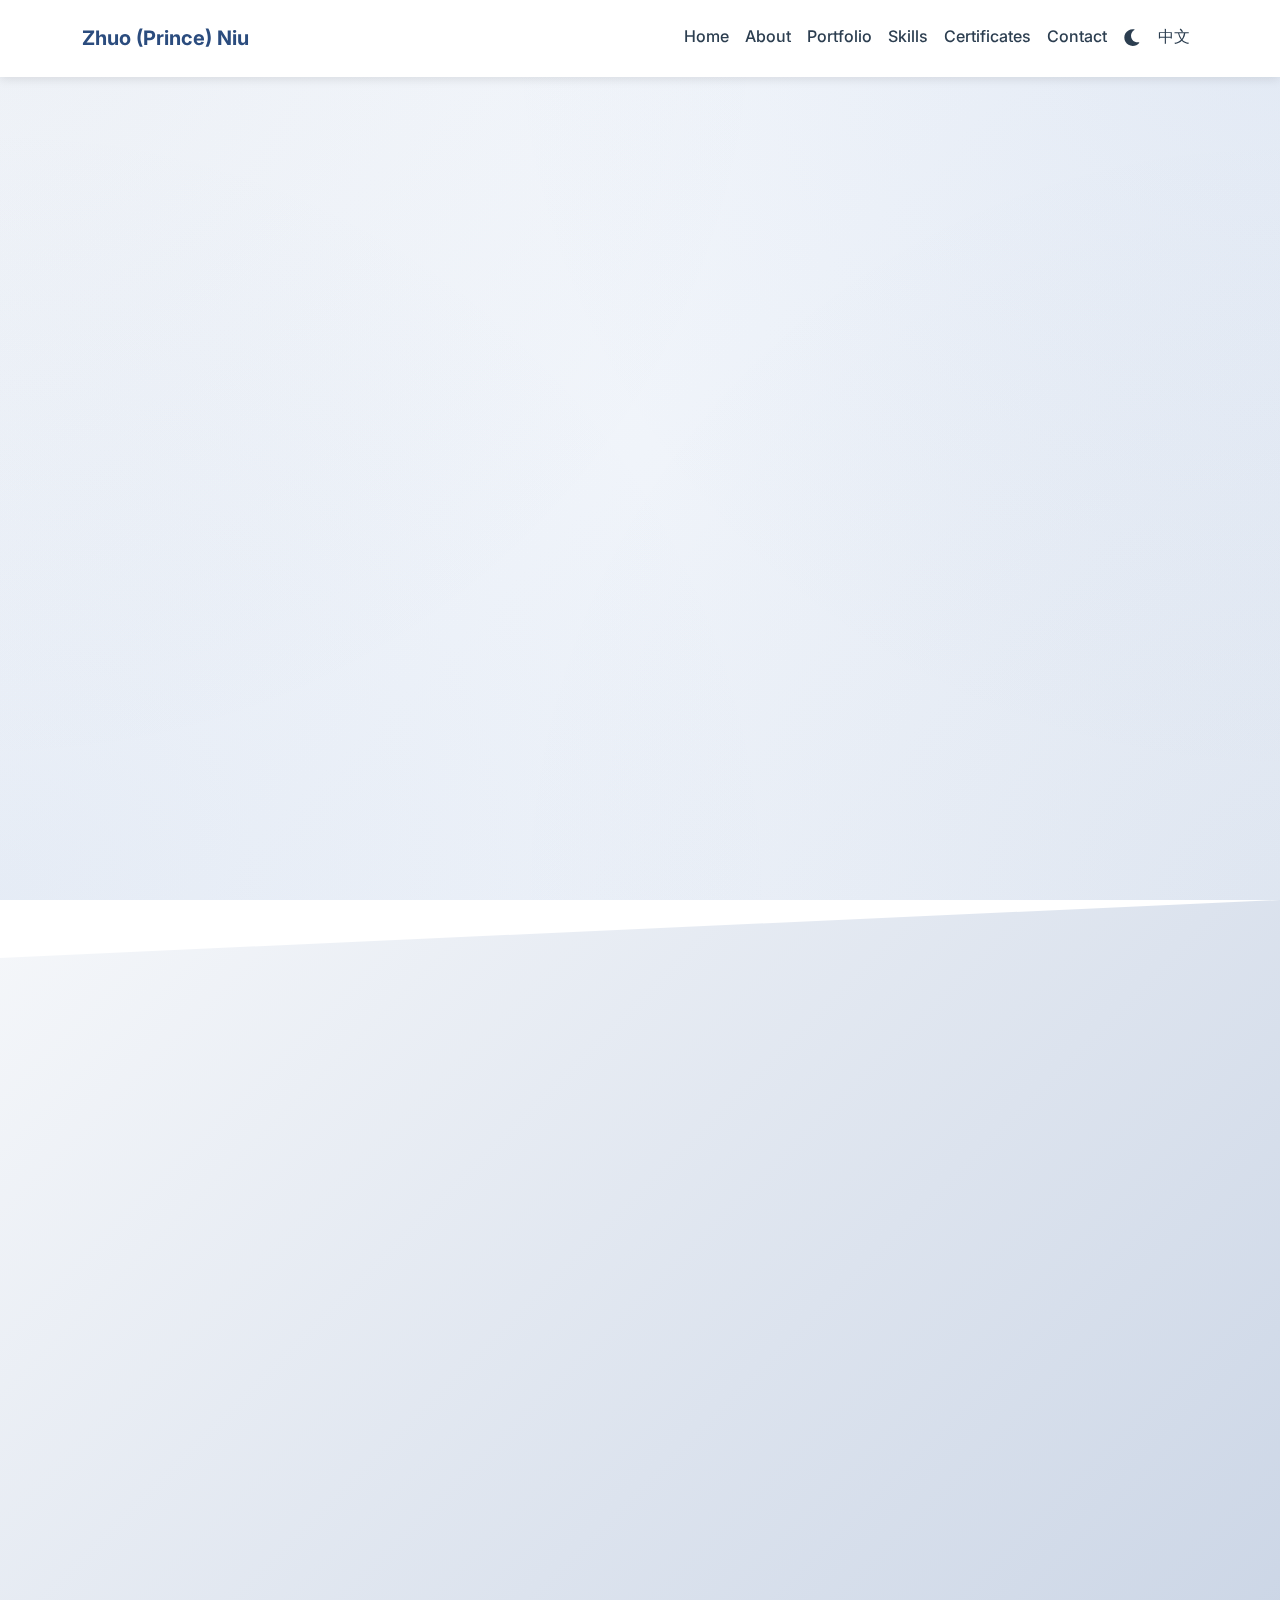
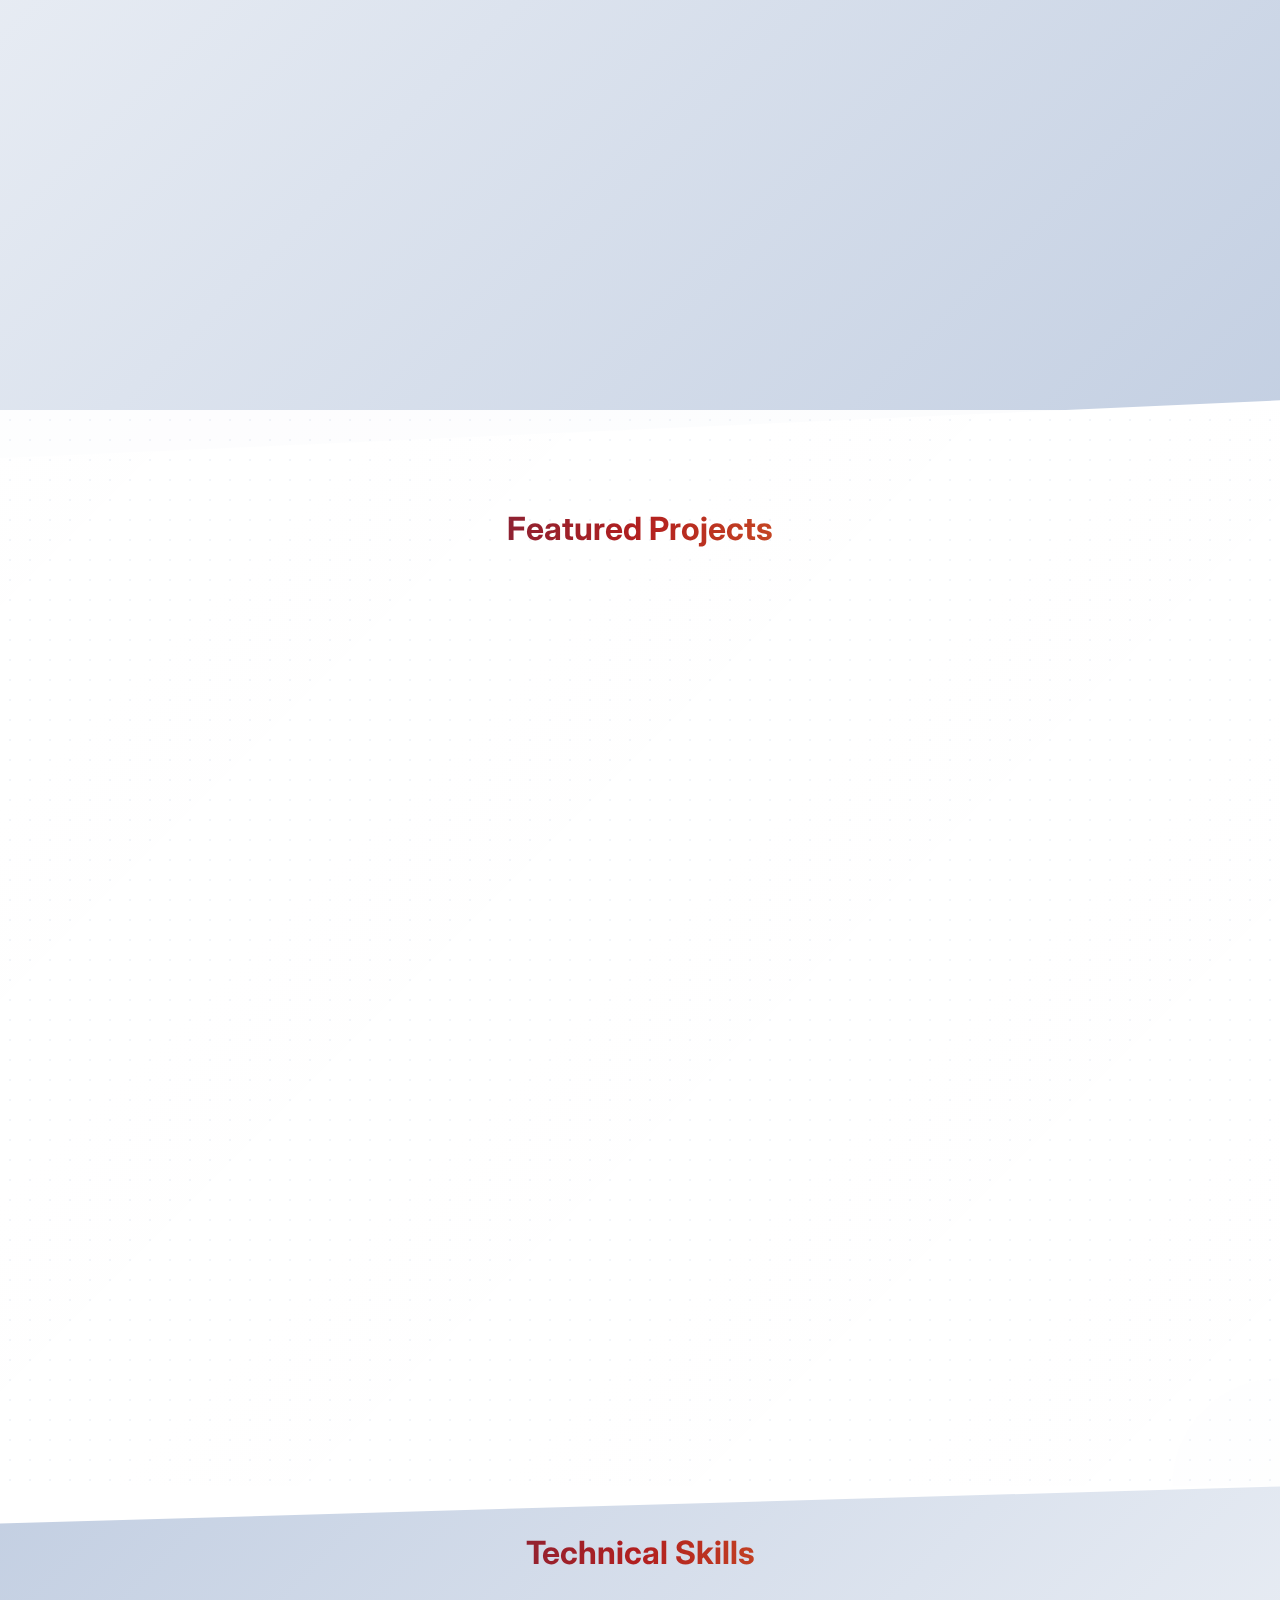
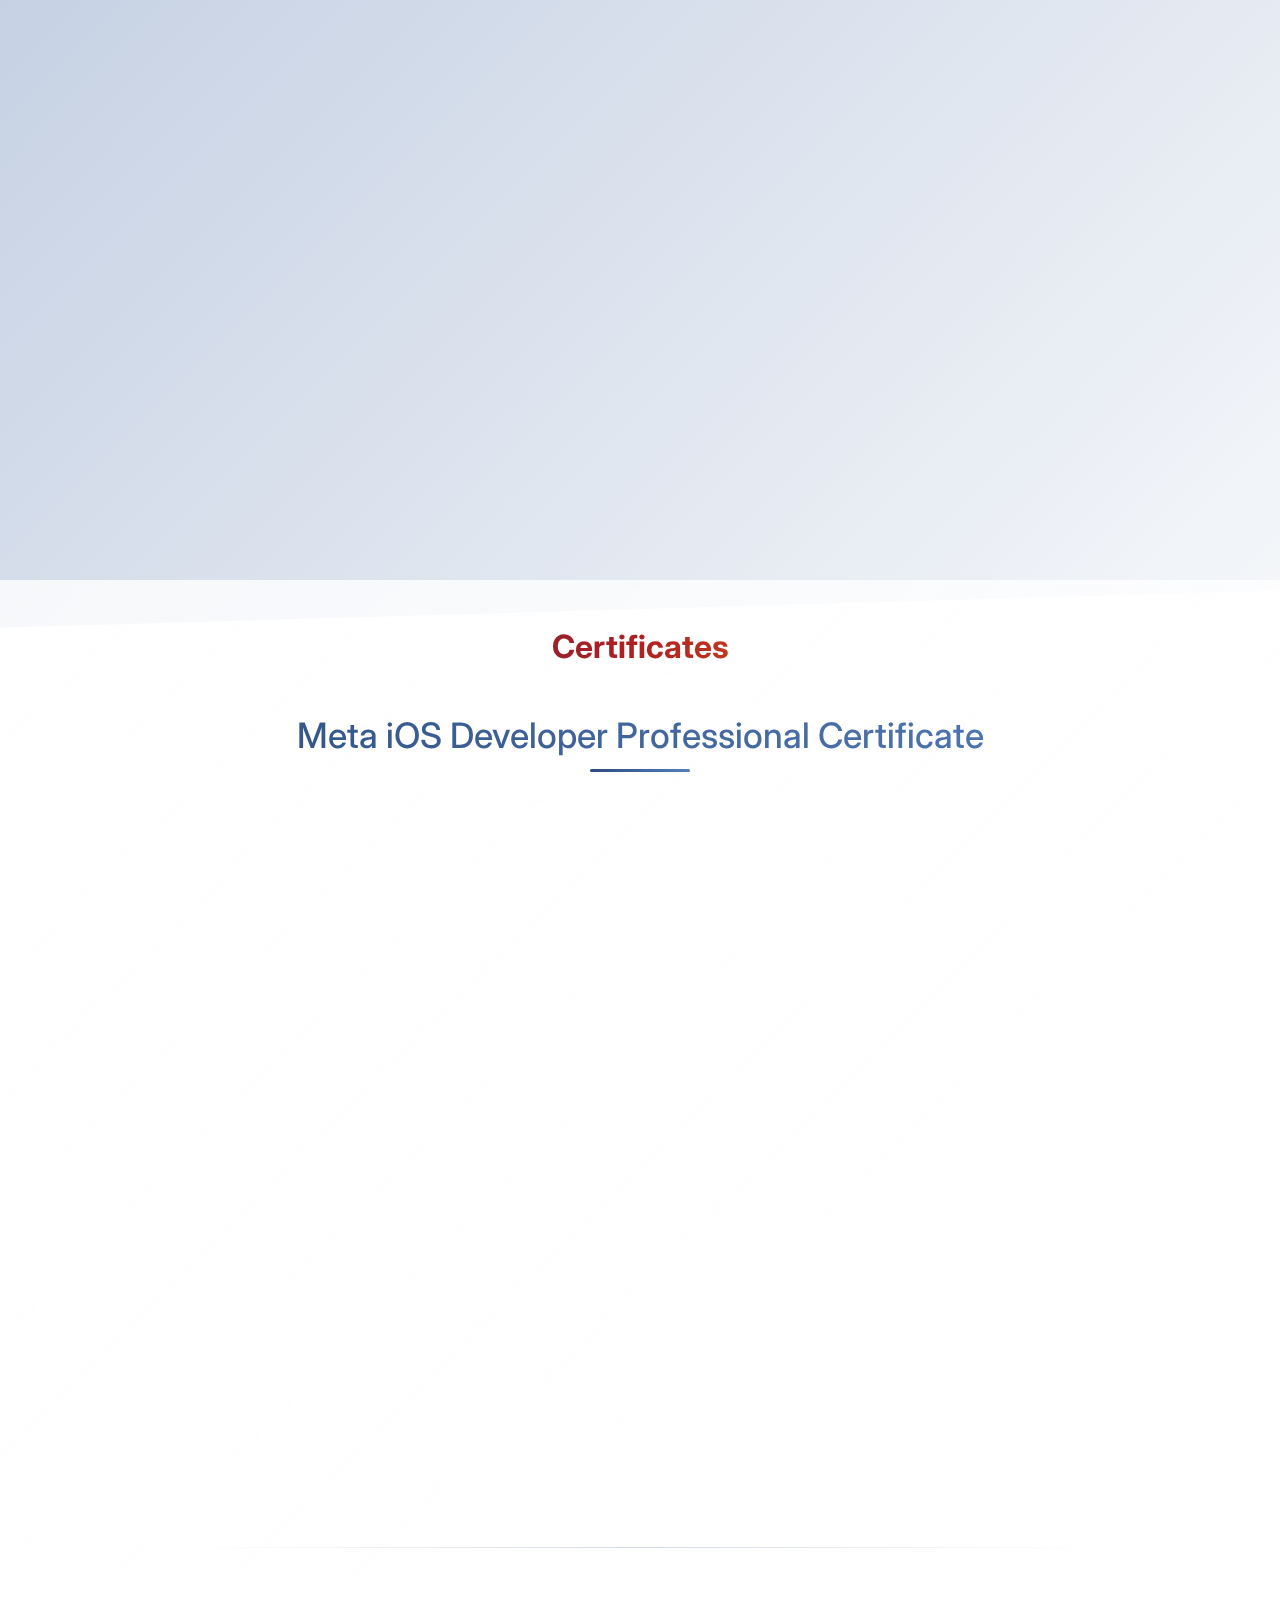
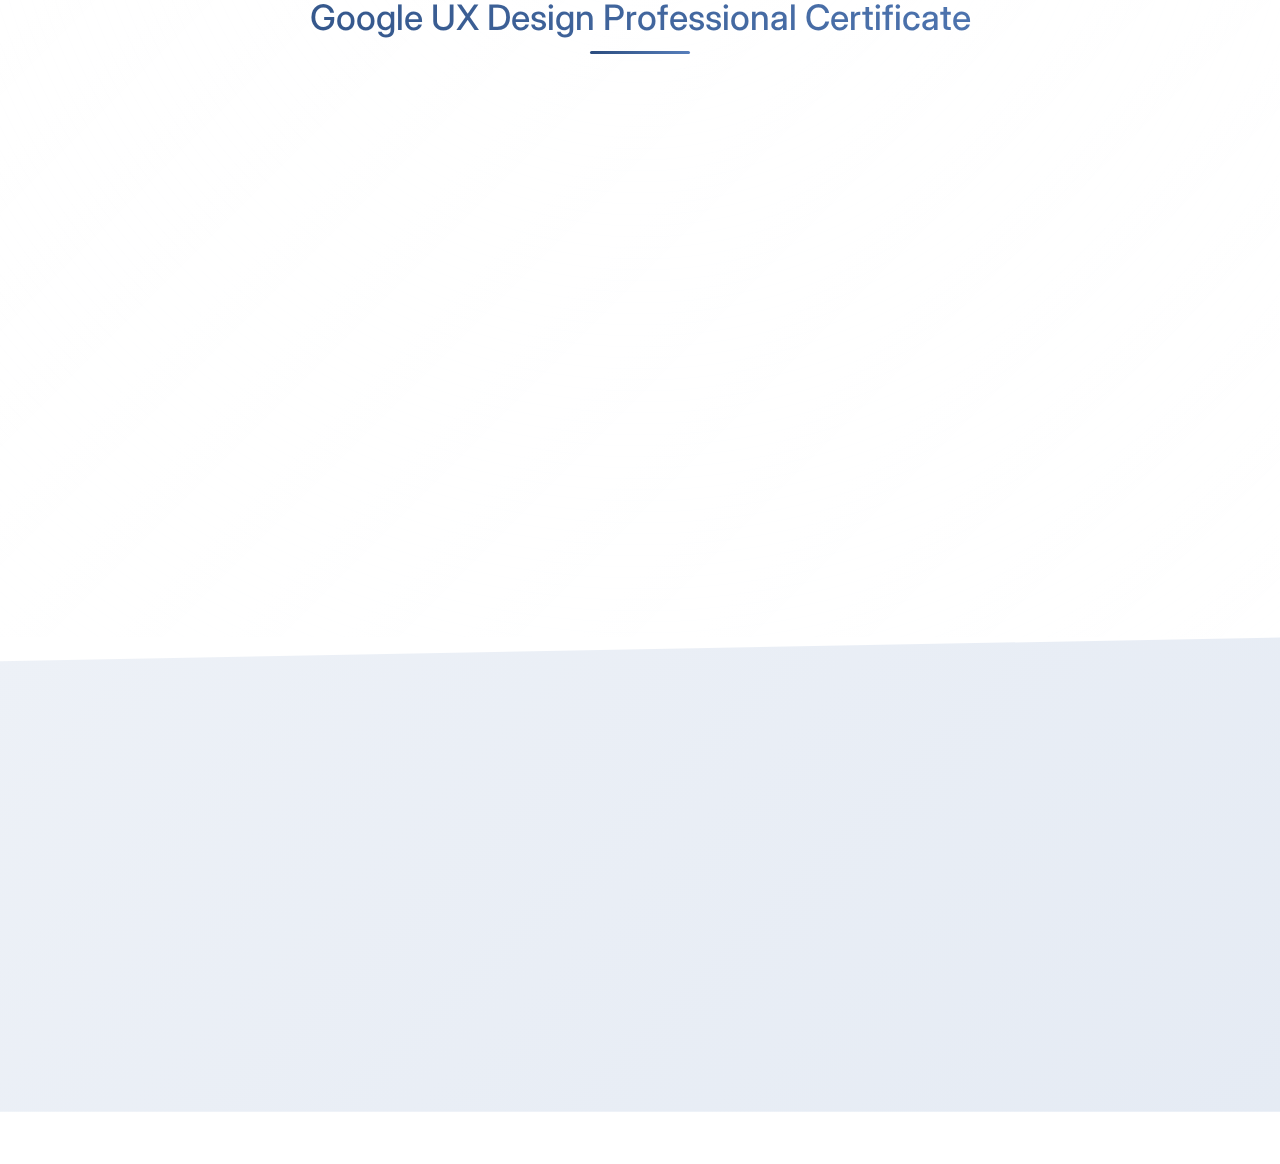
==== index.html @ f8d34b49 "Initial commit" ====
<!DOCTYPE html>
<html lang="en">
<head>
    <meta charset="UTF-8">
    <meta name="viewport" content="width=device-width, initial-scale=1.0">
    <title>Zhuo Niu - Computer Engineer & UX Designer</title>
    
    <!-- Bootstrap CSS -->
    <link href="https://cdn.jsdelivr.net/npm/bootstrap@5.3.0/dist/css/bootstrap.min.css" rel="stylesheet">
    
    <!-- AOS CSS -->
    <link href="https://unpkg.com/aos@2.3.1/dist/aos.css" rel="stylesheet">
    
    <!-- Custom CSS -->
    <link href="css/style.css" rel="stylesheet">
    <link href="css/animations.css" rel="stylesheet">
    
    <!-- Font Awesome -->
    <link rel="stylesheet" href="https://cdnjs.cloudflare.com/ajax/libs/font-awesome/6.0.0/css/all.min.css">
    
    <!-- Google Fonts -->
    <link href="https://fonts.googleapis.com/css2?family=Inter:wght@400;500;600;700&display=swap" rel="stylesheet">
</head>
<body>
    <!-- Navigation -->
    <nav class="navbar navbar-expand-lg navbar-light fixed-top">
        <div class="container">
            <a class="navbar-brand" href="#" data-i18n="name">Zhuo (Prince) Niu</a>
            <button class="navbar-toggler" type="button" data-bs-toggle="collapse" data-bs-target="#navbarNav">
                <span class="navbar-toggler-icon"></span>
            </button>
            <div class="collapse navbar-collapse" id="navbarNav">
                <ul class="navbar-nav ms-auto">
                    <li class="nav-item"><a class="nav-link" href="#home" data-i18n="nav-home"></a></li>
                    <li class="nav-item"><a class="nav-link" href="#about" data-i18n="nav-about"></a></li>
                    <li class="nav-item"><a class="nav-link" href="#portfolio" data-i18n="nav-portfolio"></a></li>
                    <li class="nav-item"><a class="nav-link" href="#skills" data-i18n="nav-skills"></a></li>
                    <li class="nav-item"><a class="nav-link" href="#certificates" data-i18n="nav-certificates"></a></li>
                    <li class="nav-item"><a class="nav-link" href="#contact" data-i18n="nav-contact"></a></li>
                    <li class="nav-item">
                        <button id="theme-toggle" class="btn btn-link nav-link" aria-label="Toggle dark mode">
                            <i class="fas fa-moon"></i>
                        </button>
                    </li>
                    <li class="nav-item">
                        <button id="lang-toggle" class="btn btn-link nav-link" aria-label="Toggle language">
                            <span class="lang-text">中文</span>
                        </button>
                    </li>
                </ul>
            </div>
        </div>
    </nav>

    <!-- Hero Section -->
    <section id="home" class="hero fade-in">
        <div class="container h-100">
            <div class="row h-100 align-items-center justify-content-center">
                <div class="col-lg-9 d-flex flex-column justify-content-center" data-aos="fade-right">
                    <div class="hero-content text-center">
                        <h1 data-i18n="name"></h1>
                        <h2 data-i18n="hero-title"></h2>
                        <p data-i18n="hero-description"></p>
                        <a href="#portfolio" class="btn btn-primary" data-i18n="hero-cta"></a>
                    </div>
                </div>
                <div class="col-lg-3" data-aos="fade-left">
                    <div class="hero-image">
                        <img src="images/image.JPG" alt="Zhuo Niu" class="img-fluid floating-animation">
                    </div>
                </div>
            </div>
        </div>
    </section>

    <!-- About Section -->
    <section id="about" class="about-section py-5">
        <div class="container">
            <div class="row">
                <div class="col-lg-6" data-aos="fade-right">
                    <h2 class="section-title" data-i18n="about-title"></h2>
                    <p class="lead" data-i18n="about-lead"></p>
                    <div class="about-content">
                        <p data-i18n="about-description-1"></p>
                        <p data-i18n="about-description-2"></p>
                        
                        <!-- 添加相关课程部分 -->
                        <div class="relevant-courses mt-4">
                            <h3 data-i18n="about-courses-title"></h3>
                            <div class="courses-grid">
                                <span class="course-tag" data-i18n="course-advanced-c">Advanced C Programming</span>
                                <span class="course-tag" data-i18n="course-data-structures">Data Structures</span>
                                <span class="course-tag" data-i18n="course-os">Operating Systems Engineering</span>
                                <span class="course-tag" data-i18n="course-data-science">Data Science</span>
                                <span class="course-tag" data-i18n="course-digital-system">Digital System Design</span>
                                <span class="course-tag" data-i18n="course-microprocessor">Microprocessor Systems</span>
                                <span class="course-tag" data-i18n="course-signals">Signals and Systems</span>
                                <span class="course-tag" data-i18n="course-graphics">Computer Graphics</span>
                                <span class="course-tag" data-i18n="course-security">Computer Security</span>
                                <span class="course-tag" data-i18n="course-data-mining">Data Mining</span>
                                <span class="course-tag" data-i18n="course-ai">AI</span>
                            </div>
                        </div>

                        <div class="personal-interests mt-4">
                            <h3 data-i18n="about-interests-title"></h3>
                            <ul>
                                <li data-i18n="about-interest-1"></li>
                                <li data-i18n="about-interest-2"></li>
                                <li data-i18n="about-interest-3"></li>
                            </ul>
                        </div>
                    </div>
                </div>
                <div class="col-lg-6" data-aos="fade-left">
                    <div class="about-image-carousel">
                        <div id="aboutCarousel" class="carousel slide" data-bs-ride="carousel">
                            <div class="carousel-indicators">
                                <button type="button" data-bs-target="#aboutCarousel" data-bs-slide-to="0" class="active" aria-current="true" aria-label="Slide 1"></button>
                                <button type="button" data-bs-target="#aboutCarousel" data-bs-slide-to="1" aria-label="Slide 2"></button>
                                <button type="button" data-bs-target="#aboutCarousel" data-bs-slide-to="2" aria-label="Slide 3"></button>
                            </div>
                            <div class="carousel-inner">
                                <div class="carousel-item active">
                                    <img src="images/about/about-1.jpg" class="d-block w-100" alt="About Image 1">
                                </div>
                                <div class="carousel-item">
                                    <img src="images/about/about-2.jpg" class="d-block w-100" alt="About Image 2">
                                </div>
                                <div class="carousel-item">
                                    <img src="images/about/about-3.jpg" class="d-block w-100" alt="About Image 3">
                                </div>
                            </div>
                            <button class="carousel-control-prev" type="button" data-bs-target="#aboutCarousel" data-bs-slide="prev">
                                <span class="carousel-control-prev-icon" aria-hidden="true"></span>
                                <span class="visually-hidden">Previous</span>
                            </button>
                            <button class="carousel-control-next" type="button" data-bs-target="#aboutCarousel" data-bs-slide="next">
                                <span class="carousel-control-next-icon" aria-hidden="true"></span>
                                <span class="visually-hidden">Next</span>
                            </button>
                        </div>
                    </div>
                </div>
            </div>
        </div>
    </section>

    <!-- Portfolio Section -->
    <section id="portfolio" class="portfolio-section">
        <div class="container">
            <h2 class="section-title text-center mb-5" data-i18n="portfolio-title"></h2>
            
            <div class="row g-4" id="portfolio-grid">
                <!-- Porsche UX Project -->
                <div class="col-lg-4 col-md-6 portfolio-item" data-aos="fade-up">
                    <div class="project-card">
                        <div class="project-image">
                            <img src="images/portfolio/porsche.jpg" alt="Porsche UX Design">
                        </div>
                        <div class="project-content">
                            <div class="project-category" data-i18n="project-category-ux"></div>
                            <h3 class="project-title" data-i18n="project-title-porsche"></h3>
                            <p class="project-description" data-i18n="project-desc-porsche"></p>
                            <div class="project-tech">
                                <span class="tech-tag">Figma</span>
                                <span class="tech-tag" data-i18n="tag-prototyping"></span>
                                <span class="tech-tag" data-i18n="tag-user-research"></span>
                            </div>
                            <div class="project-links">
                                <a href="projects/porsche.html" class="project-link primary" data-i18n="view-details"></a>
                                <a href="https://www.figma.com/proto/TChj1vQtMbdkn6XSOUwibF/%E4%BF%9D%E6%97%B6%E6%8D%B7%E8%AF%AD%E9%9F%B3%E4%BA%A4%E4%BA%92%E9%AB%98%E4%BF%9D%E7%9C%9F%E9%A1%B5%E9%9D%A2?page-id=0%3A1&node-id=32-919&node-type=canvas&viewport=356%2C563%2C0.46&t=SwgizqjvNyK4VwEa-1&scaling=min-zoom&content-scaling=fixed&starting-point-node-id=32%3A919" target="_blank" class="project-link secondary" data-i18n="live-demo"></a>
                            </div>
                        </div>
                    </div>
                </div>

                <!-- Posture Checker Project -->
                <div class="col-lg-4 col-md-6 portfolio-item" data-aos="fade-up" data-aos-delay="100">
                    <div class="project-card">
                        <div class="project-image">
                            <img src="images/portfolio/postureChecker.webp" alt="Posture Checker Project">
                        </div>
                        <div class="project-content">
                            <div class="project-category" data-i18n="project-category-mobile">Mobile APP Development</div>
                            <h3 class="project-title" data-i18n="project-title-posture"></h3>
                            <p class="project-description" data-i18n="project-desc-posture"></p>
                            <div class="project-tech">
                                <span class="tech-tag">Figma</span>
                                <span class="tech-tag">React Native</span>
                                <span class="tech-tag">iOS</span>
                                <span class="tech-tag" data-i18n="tag-android"></span>
                            </div>
                            <div class="project-links">
                                <a href="projects/posture-checker.html" class="project-link primary" data-i18n="view-details"></a>
                                <a href="https://github.com/princeniu/Posture-Checker" target="_blank" class="project-link secondary" data-i18n="github"></a>
                            </div>
                        </div>
                    </div>
                </div>

                <!-- Little Lemon Project -->
                <div class="col-lg-4 col-md-6 portfolio-item" data-aos="fade-up" data-aos-delay="200">
                    <div class="project-card">
                        <div class="project-image">
                            <img src="images/portfolio/little-lemon-logo.png" alt="Little Lemon Project">
                        </div>
                        <div class="project-content">
                            <div class="project-category" data-i18n="project-category-lemon">UI&UX Design</div>
                            <h3 class="project-title" data-i18n="project-title-lemon"></h3>
                            <p class="project-description" data-i18n="project-desc-lemon"></p>
                            <div class="project-tech">
                                <span class="tech-tag">Figma</span>
                                <span class="tech-tag" data-i18n="tag-prototyping"></span>
                                <span class="tech-tag" data-i18n="tag-user-research"></span>
                            </div>
                            <div class="project-links">
                                <a href="projects/little-lemon.html" class="project-link primary" data-i18n="view-details"></a>
                                <a href="https://www.figma.com/proto/4vpvHbwFyihF9EXhcYDxS1/Little-Lemon-Prototype?page-id=0%3A1&node-id=310-153&node-type=frame&viewport=-180%2C571%2C0.67&t=WH4mCG3lvDbYbGxZ-1&scaling=min-zoom&content-scaling=fixed" target="_blank" class="project-link secondary" data-i18n="live-demo"></a>
                            </div>
                        </div>
                    </div>
                </div>
            </div>
        </div>
    </section>

    <!-- Skills Section -->
    <section id="skills" class="skills-section py-5">
        <div class="container">
            <h2 class="section-title text-center mb-5" data-i18n="skills-title"></h2>
            <div class="row">
                <!-- Programming Languages -->
                <div class="col-md-6 mb-4">
                    <div class="skill-category" data-aos="fade-right">
                        <h3 data-i18n="programming-languages"></h3>
                        <div class="skill-item">
                            <div class="skill-name">C/C++</div>
                            <div class="skill-bar-container">
                                <div class="skill-bar" style="--skill-percentage: 90%"></div>
                            </div>
                        </div>
                        <div class="skill-item">
                            <div class="skill-name">Python</div>
                            <div class="skill-bar-container">
                                <div class="skill-bar" style="--skill-percentage: 85%"></div>
                            </div>
                        </div>
                        <div class="skill-item">
                            <div class="skill-name">JavaScript</div>
                            <div class="skill-bar-container">
                                <div class="skill-bar" style="--skill-percentage: 80%"></div>
                            </div>
                        </div>
                        <div class="skill-item">
                            <div class="skill-name">React Native</div>
                            <div class="skill-bar-container">
                                <div class="skill-bar" style="--skill-percentage: 85%"></div>
                            </div>
                        </div>
                        <div class="skill-item">
                            <div class="skill-name">Swift</div>
                            <div class="skill-bar-container">
                                <div class="skill-bar" style="--skill-percentage: 80%"></div>
                            </div>
                        </div>
                    </div>
                </div>

                <!-- Design & Other Tools -->
                <div class="col-md-6 mb-4">
                    <div class="skill-category" data-aos="fade-left">
                        <h3 data-i18n="design-tools"></h3>
                        <div class="skill-item">
                            <div class="skill-name">Figma</div>
                            <div class="skill-bar-container">
                                <div class="skill-bar" style="--skill-percentage: 90%"></div>
                            </div>
                        </div>
                        <div class="skill-item">
                            <div class="skill-name">Blender</div>
                            <div class="skill-bar-container">
                                <div class="skill-bar" style="--skill-percentage: 85%"></div>
                            </div>
                        </div>
                        <div class="skill-item">
                            <div class="skill-name">Git/GitHub</div>
                            <div class="skill-bar-container">
                                <div class="skill-bar" style="--skill-percentage: 88%"></div>
                            </div>
                        </div>
                        <div class="skill-item">
                            <div class="skill-name">Docker</div>
                            <div class="skill-bar-container">
                                <div class="skill-bar" style="--skill-percentage: 75%"></div>
                            </div>
                        </div>
                        <div class="skill-item">
                            <div class="skill-name">MS Office</div>
                            <div class="skill-bar-container">
                                <div class="skill-bar" style="--skill-percentage: 70%"></div>
                            </div>
                        </div>
                    </div>
                </div>
            </div>
        </div>
    </section>

    <!-- Certificates Section -->
    <section id="certificates" class="certificates-section py-5">
        <div class="container">
            <h2 class="section-title text-center mb-5" data-i18n="certificates-title"></h2>
            
            <!-- Meta iOS Developer Certificates -->
            <div class="certificate-group mb-5">
                <h3 class="group-title" data-i18n="meta-cert-title"></h3>
                <div class="row g-4">
                    <!-- Introduction to iOS Mobile Application Development -->
                    <div class="col-lg-4 col-md-6" data-aos="fade-up">
                        <div class="certificate-card">
                            <div class="certificate-content">
                                <h3 data-i18n="cert-meta-ios"></h3>
                                <p class="certificate-issuer"><span data-i18n="issued-by"></span> Meta</p>
                                <p class="certificate-date">2023</p>
                                <div class="certificate-skills">
                                    <span class="skill-tag">iOS</span>
                                    <span class="skill-tag">Swift</span>
                                    <span class="skill-tag">Xcode</span>
                                </div>
                                <a href="https://coursera.org/verify/AS6YVC96TD9U" target="_blank" class="certificate-link">
                                    <span data-i18n="view-certificate"></span> <i class="fas fa-external-link-alt"></i>
                                </a>
                            </div>
                        </div>
                    </div>

                    <!-- Version Control -->
                    <div class="col-lg-4 col-md-6" data-aos="fade-up">
                        <div class="certificate-card">
                            <div class="certificate-content">
                                <h3 data-i18n="cert-meta-vc"></h3>
                                <p class="certificate-issuer"><span data-i18n="issued-by"></span> Meta</p>
                                <p class="certificate-date">2023</p>
                                <div class="certificate-skills">
                                    <span class="skill-tag">Git</span>
                                    <span class="skill-tag">GitHub</span>
                                    <span class="skill-tag" data-i18n="tag-version-control"></span>
                                </div>
                                <a href="https://coursera.org/verify/W2ZXP5MDVQAY" target="_blank" class="certificate-link">
                                    <span data-i18n="view-certificate"></span> <i class="fas fa-external-link-alt"></i>
                                </a>
                            </div>
                        </div>
                    </div>

                    <!-- Programming Fundamentals in Swift -->
                    <div class="col-lg-4 col-md-6" data-aos="fade-up">
                        <div class="certificate-card">
                            <div class="certificate-content">
                                <h3 data-i18n="cert-meta-swift"></h3>
                                <p class="certificate-issuer"><span data-i18n="issued-by"></span> Meta</p>
                                <p class="certificate-date">2023</p>
                                <div class="certificate-skills">
                                    <span class="skill-tag">Swift</span>
                                    <span class="skill-tag" data-i18n="tag-ios-dev"></span>
                                </div>
                                <a href="https://coursera.org/verify/5K3UX5KHW5CQ" target="_blank" class="certificate-link">
                                    <span data-i18n="view-certificate"></span> <i class="fas fa-external-link-alt"></i>
                                </a>
                            </div>
                        </div>
                    </div>

                    <!-- Principles of UX/UI Design -->
                    <div class="col-lg-4 col-md-6" data-aos="fade-up">
                        <div class="certificate-card">
                            <div class="certificate-content">
                                <h3 data-i18n="cert-meta-ux"></h3>
                                <p class="certificate-issuer"><span data-i18n="issued-by"></span> Meta</p>
                                <p class="certificate-date">2023</p>
                                <div class="certificate-skills">
                                    <span class="skill-tag" data-i18n="tag-ui-design"></span>
                                    <span class="skill-tag" data-i18n="tag-ux-design"></span>
                                    <span class="skill-tag">Figma</span>
                                </div>
                                <a href="https://coursera.org/verify/LT6E6X5NUBJP" target="_blank" class="certificate-link">
                                    <span data-i18n="view-certificate"></span> <i class="fas fa-external-link-alt"></i>
                                </a>
                            </div>
                        </div>
                    </div>

                    <!-- React Native -->
                    <div class="col-lg-4 col-md-6" data-aos="fade-up">
                        <div class="certificate-card">
                            <div class="certificate-content">
                                <h3 data-i18n="cert-meta-react"></h3>
                                <p class="certificate-issuer"><span data-i18n="issued-by"></span> Meta</p>
                                <p class="certificate-date">2023</p>
                                <div class="certificate-skills">
                                    <span class="skill-tag">React Native</span>
                                    <span class="skill-tag">JavaScript</span>
                                    <span class="skill-tag" data-i18n="tag-mobile-dev"></span>
                                </div>
                                <a href="https://coursera.org/verify/L3V16WKKP0M0" target="_blank" class="certificate-link">
                                    <span data-i18n="view-certificate"></span> <i class="fas fa-external-link-alt"></i>
                                </a>
                            </div>
                        </div>
                    </div>
                </div>
            </div>

            <!-- Google UX Design Certificates -->
            <div class="certificate-group">
                <h3 class="group-title" data-i18n="google-cert-title"></h3>
                <div class="row g-4">
                    <!-- Foundations of UX -->
                    <div class="col-lg-4 col-md-6" data-aos="fade-up">
                        <div class="certificate-card">
                            <div class="certificate-content">
                                <h3 data-i18n="cert-google-foundations"></h3>
                                <p class="certificate-issuer"><span data-i18n="issued-by"></span> Google</p>
                                <p class="certificate-date">2023</p>
                                <div class="certificate-skills">
                                    <span class="skill-tag" data-i18n="tag-ux-fundamentals"></span>
                                    <span class="skill-tag" data-i18n="tag-design-thinking"></span>
                                </div>
                                <a href="https://coursera.org/verify/VTSKVB3PP3RV" target="_blank" class="certificate-link">
                                    <span data-i18n="view-certificate"></span> <i class="fas fa-external-link-alt"></i>
                                </a>
                            </div>
                        </div>
                    </div>

                    <!-- UX Design Process -->
                    <div class="col-lg-4 col-md-6" data-aos="fade-up">
                        <div class="certificate-card">
                            <div class="certificate-content">
                                <h3 data-i18n="cert-google-process"></h3>
                                <p class="certificate-issuer"><span data-i18n="issued-by"></span> Google</p>
                                <p class="certificate-date">2023</p>
                                <div class="certificate-skills">
                                    <span class="skill-tag" data-i18n="tag-user-research"></span>
                                    <span class="skill-tag" data-i18n="tag-design-process"></span>
                                    <span class="skill-tag" data-i18n="tag-ideation"></span>
                                </div>
                                <a href="https://coursera.org/verify/VXK8NXLDP8LE" target="_blank" class="certificate-link">
                                    <span data-i18n="view-certificate"></span> <i class="fas fa-external-link-alt"></i>
                                </a>
                            </div>
                        </div>
                    </div>

                    <!-- Build Wireframes -->
                    <div class="col-lg-4 col-md-6" data-aos="fade-up">
                        <div class="certificate-card">
                            <div class="certificate-content">
                                <h3 data-i18n="cert-google-wireframes"></h3>
                                <p class="certificate-issuer"><span data-i18n="issued-by"></span> Google</p>
                                <p class="certificate-date">2023</p>
                                <div class="certificate-skills">
                                    <span class="skill-tag" data-i18n="tag-wireframing"></span>
                                    <span class="skill-tag" data-i18n="tag-prototyping"></span>
                                    <span class="skill-tag">Figma</span>
                                </div>
                                <a href="https://coursera.org/verify/24JT8Y6V5RX8" target="_blank" class="certificate-link">
                                    <span data-i18n="view-certificate"></span> <i class="fas fa-external-link-alt"></i>
                                </a>
                            </div>
                        </div>
                    </div>
                </div>
            </div>
        </div>
    </section>

    <!-- Contact Section -->
    <section id="contact" class="contact-section py-5">
        <div class="container">
            <div class="row">
                <div class="col-lg-6 mx-auto" data-aos="fade-up">
                    <h2 class="section-title" data-i18n="contact-title"></h2>
                    <p class="lead mb-4" data-i18n="contact-description"></p>
                    <div class="contact-info">
                        <div class="contact-item">
                            <i class="fas fa-envelope"></i>
                            <a href="mailto:niu56@purdue.edu">niu56@purdue.edu</a>
                        </div>
                        <div class="contact-item">
                            <i class="fab fa-linkedin"></i>
                            <a href="https://www.linkedin.com/in/zhuoniu110/" target="_blank" data-i18n="linkedin-text"></a>
                        </div>
                        <div class="contact-item">
                            <i class="fab fa-github"></i>
                            <a href="https://github.com/princeniu" target="_blank" data-i18n="github-text"></a>
                        </div>
                    </div>
                </div>
            </div>
        </div>
    </section>

    <!-- Scripts -->
    <script src="js/translations.js"></script>
    <script src="https://cdn.jsdelivr.net/npm/bootstrap@5.3.0/dist/js/bootstrap.bundle.min.js"></script>
    <script src="https://unpkg.com/aos@2.3.1/dist/aos.js"></script>
    <script src="js/main.js"></script>
    <script src="js/animations.js"></script>
    <button id="scroll-top" class="scroll-top-btn" aria-label="Scroll to top">
        <i class="fas fa-arrow-up"></i>
    </button>
</body>
</html>
---- css/style.css ----
:root {
    --primary-blue: #2B4C7E;
    --secondary-blue: #567EBB;
    --accent-gray: #606D80;
    --light-gray: #E5E9F0;
    --white: #FFFFFF;
    --bg-primary: var(--white);
    --bg-secondary: var(--light-gray);
    
    /* 浅色模式文字颜色 */
    --text-primary: #2C3E50;       /* 主要文字颜色，更深的灰色 */
    --text-secondary: #2B4C7E;     /* 次要文字颜色，使用主题蓝色 */
    --text-muted: #606D80;         /* 淡化的文字颜色 */
    --text-accent: #567EBB;        /* 强调文字颜色 */
    --heading-color: #1A365D;      /* 标题文字颜色 */
}

/* 深色模式变量 */
[data-theme="dark"] {
    --bg-primary: #1a1a1a;
    --bg-secondary: #2d2d2d;
    
    /* 深色模式文字颜色 */
    --text-primary: #E5E9F0;       /* 主要文字颜色，偏白色 */
    --text-secondary: #88A9E5;     /* 次要文字颜色，淡蓝色 */
    --text-muted: #A0AEC0;         /* 淡化的文字颜色 */
    --text-accent: #7BA3E8;        /* 强调文字颜色 */
    --heading-color: #F0F4F8;      /* 标题文字颜色 */
}

/* 更新文字颜色应用 */
body {
    font-family: 'Inter', sans-serif;
    color: var(--text-primary);
    background: 
        radial-gradient(circle at 0% 0%, rgba(43, 76, 126, 0.05) 0%, transparent 50%),
        radial-gradient(circle at 100% 0%, rgba(86, 126, 187, 0.08) 0%, transparent 50%),
        radial-gradient(circle at 100% 100%, rgba(43, 76, 126, 0.05) 0%, transparent 50%),
        radial-gradient(circle at 0% 100%, rgba(86, 126, 187, 0.08) 0%, transparent 50%),
        linear-gradient(135deg, #f8fafd 0%, #e8eef7 100%);
    background-attachment: fixed;
    overflow-x: hidden;
    transition: background-color 0.3s ease, color 0.3s ease;
    min-height: 100vh;
    margin: 0;
    padding: 0;
}

/* Navigation */
.navbar {
    background-color: var(--bg-primary);
    box-shadow: 0 2px 10px rgba(0, 0, 0, 0.1);
    padding: 1rem 0;
    position: fixed;
    width: 100%;
    top: 0;
    left: 0;
    z-index: 1030;
}

.navbar-brand {
    font-weight: 700;
    color: var(--text-secondary);
}

.nav-link {
    color: var(--text-primary);
    font-weight: 500;
    transition: color 0.3s ease;
}

.nav-link:hover {
    color: var(--text-accent);
}

/* Hero Section */
.hero {
    min-height: 100vh;
    padding: 0;
    background: 
        linear-gradient(135deg, rgba(255, 255, 255, 0.95) 0%, rgba(255, 255, 255, 0.9) 100%),
        url('data:image/svg+xml,<svg width="30" height="30" viewBox="0 0 30 30" xmlns="http://www.w3.org/2000/svg"><rect width="30" height="30" fill="none"/><circle cx="15" cy="15" r="1" fill="%232B4C7E" opacity="0.2"/></svg>');
    position: relative;
    overflow: hidden;
    display: flex;
    align-items: center;
}

.hero::before {
    content: '';
    position: absolute;
    top: 0;
    left: 0;
    right: 0;
    bottom: 0;
    background: 
        radial-gradient(circle at 20% 20%, rgba(43, 76, 126, 0.1) 0%, transparent 25%),
        radial-gradient(circle at 80% 80%, rgba(86, 126, 187, 0.15) 0%, transparent 25%);
    pointer-events: none;
}

.hero h1 {
    font-size: 4.2rem;
    font-weight: 700;
    color: var(--heading-color);
    margin-bottom: 1.5rem;
    letter-spacing: -1px;
}

.hero h2 {
    font-size: 1.8rem;
    font-weight: 500;
    color: var(--text-secondary);
    margin-bottom: 1.5rem;
    line-height: 1.4;
    white-space: nowrap;
    overflow: visible;
    text-overflow: unset;
    max-width: none;
    letter-spacing: -0.5px;
}

.hero p {
    font-size: 1.3rem;
    margin-bottom: 2.5rem;
    color: var(--text-primary);
    line-height: 1.6;
}

.btn-primary {
    background-color: var(--primary-blue);
    border-color: var(--primary-blue);
    padding: 0.8rem 2rem;
    border-radius: 30px;
    font-weight: 500;
    transition: all 0.3s ease;
    font-size: 1rem;
}

.btn-primary:hover {
    background-color: var(--secondary-blue);
    border-color: var(--secondary-blue);
    transform: translateY(-2px);
}

/* Responsive Design */
@media (max-width: 768px) {
    .hero h1 {
        font-size: 3rem;
    }
    
    .hero h2 {
        font-size: 1.4rem;
    }

    .hero p {
        font-size: 1.1rem;
    }
} 

/* About Section */
.about-section {
    background: linear-gradient(135deg, #edf1f7 0%, #dde5f1 100%);
    clip-path: polygon(0 5%, 100% 0, 100% 95%, 0 100%);
    margin: -3rem 0;
    padding: 8rem 0 14rem 0;
    position: relative;
}

.section-title {
    color: var(--primary-blue);
    font-weight: 700;
    margin-bottom: 2rem;
}

.about-content {
    font-size: 1.1rem;
    line-height: 1.8;
}

.personal-interests ul {
    list-style: none;
    padding-left: 0;
}

.personal-interests li {
    margin-bottom: 0.5rem;
    padding-left: 1.5rem;
    position: relative;
}

.personal-interests li:before {
    content: "→";
    position: absolute;
    left: 0;
    color: var(--text-accent);
}

/* About Section 图片轮播样式优化 */
.about-image-carousel {
    position: relative;
    border-radius: 20px;
    overflow: hidden;
    box-shadow: 0 20px 40px rgba(0, 0, 0, 0.15);
    margin: 6rem 0 0 auto;
    width: 120%;
    max-width: 800px;
    transform: translateX(10%);
}

.carousel {
    border-radius: 20px;
    position: relative;
}

.carousel-inner {
    border-radius: 20px;
    overflow: hidden;
}

.carousel-item {
    height: 600px;
    position: relative;
    transition: transform .6s ease-in-out;
}

.carousel-item img {
    width: 100%;
    height: 100%;
    object-fit: cover;
    border-radius: 20px;
    transition: transform 0.6s ease-in-out;
}

/* 轮播控制按钮样式优化 */
.carousel-control-prev,
.carousel-control-next {
    width: 50px;
    height: 50px;
    background: rgba(255, 255, 255, 0.9);
    border-radius: 50%;
    top: 50%;
    transform: translateY(-50%);
    opacity: 0;
    transition: all 0.3s ease;
}

.carousel-control-prev {
    left: 20px;
}

.carousel-control-next {
    right: 20px;
}

.carousel-control-prev-icon,
.carousel-control-next-icon {
    width: 24px;
    height: 24px;
    filter: invert(1) grayscale(100);
}

/* 指示器样式优化 */
.carousel-indicators {
    bottom: 20px;
    margin-bottom: 0;
}

.carousel-indicators button {
    width: 12px;
    height: 12px;
    border-radius: 50%;
    margin: 0 5px;
    background-color: rgba(255, 255, 255, 0.7);
    border: 2px solid rgba(255, 255, 255, 0.9);
    transition: all 0.3s ease;
}

.carousel-indicators button.active {
    background-color: var(--primary-blue);
    border-color: var(--primary-blue);
    transform: scale(1.2);
}

/* 悬浮效果 */
.about-image-carousel:hover .carousel-control-prev,
.about-image-carousel:hover .carousel-control-next {
    opacity: 1;
}

/* 添加过渡动画 */
.carousel-item-next:not(.carousel-item-start),
.active.carousel-item-end {
    transform: translateX(100%);
}

.carousel-item-prev:not(.carousel-item-end),
.active.carousel-item-start {
    transform: translateX(-100%);
}

.carousel-item-next.carousel-item-start,
.carousel-item-prev.carousel-item-end {
    transform: translateX(0);
}

/* Portfolio Section */
.portfolio-section {
    background: 
        linear-gradient(135deg, rgba(255, 255, 255, 0.95) 0%, rgba(255, 255, 255, 0.9) 100%),
        url('data:image/svg+xml,<svg width="20" height="20" viewBox="0 0 20 20" xmlns="http://www.w3.org/2000/svg"><rect width="20" height="20" fill="none"/><circle cx="10" cy="10" r="1" fill="%23567EBB" opacity="0.1"/></svg>');
    position: relative;
    padding: 100px 0;
    margin: 0;
}

.portfolio-section::before {
    content: '';
    position: absolute;
    top: 0;
    left: 0;
    right: 0;
    bottom: 0;
    background: 
        url('data:image/svg+xml,<svg width="20" height="20" viewBox="0 0 20 20" xmlns="http://www.w3.org/2000/svg"><rect width="20" height="20" fill="none"/><circle cx="10" cy="10" r="1" fill="%23567EBB" opacity="0.1"/></svg>');
    pointer-events: none;
}

.project-card {
    height: 100%;
    display: flex;
    flex-direction: column;
    background: rgba(255, 255, 255, 0.95);
    border-radius: 20px;
    overflow: hidden;
}

.project-image {
    position: relative;
    padding-top: 75%;
    overflow: hidden;
    background-color: rgba(0, 0, 0, 0.05);
    display: flex;
    align-items: center;
    justify-content: center;
}

.project-image img[src*="little-lemon-logo"] {
    position: absolute;
    top: 50%;
    left: 50%;
    transform: translate(-50%, -50%);
    width: 160%;
    height: 160%;
    object-fit: contain;
    padding: 10px;
}

.project-image img:not([src*="little-lemon-logo"]) {
    position: absolute;
    top: 0;
    left: 0;
    width: 100%;
    height: 100%;
    object-fit: cover;
}

.project-content {
    flex: 1;
    display: flex;
    flex-direction: column;
    padding: 2rem;
}

.project-category {
    font-size: 0.9rem;
    color: var(--text-accent);
    text-transform: uppercase;
    letter-spacing: 1px;
    margin-bottom: 0.5rem;
    font-weight: 600;
}

.project-title {
    font-size: 1.5rem;
    font-weight: 700;
    margin-bottom: 1rem;
    background: linear-gradient(45deg, var(--primary-blue), var(--secondary-blue));
    -webkit-background-clip: text;
    -webkit-text-fill-color: transparent;
}

.project-description {
    color: var(--text-primary);
    margin-bottom: 1.5rem;
    line-height: 1.6;
}

.project-tech {
    display: flex;
    flex-wrap: wrap;
    gap: 0.5rem;
    margin-bottom: 1.5rem;
}

.tech-tag {
    padding: 0.3rem 0.8rem;
    background: rgba(86, 126, 187, 0.1);
    border-radius: 20px;
    font-size: 0.85rem;
    color: var(--text-secondary);
    font-weight: 500;
}

.project-links {
    display: flex;
    gap: 1rem;
}

.project-link {
    padding: 0.8rem 1.5rem;
    border-radius: 25px;
    font-weight: 600;
    transition: all 0.3s ease;
    text-decoration: none;
}

.project-link.primary {
    background: linear-gradient(45deg, var(--primary-blue), var(--secondary-blue));
    color: white;
}

.project-link.secondary {
    border: 2px solid var(--primary-blue);
    color: var(--primary-blue);
}

/* Hover Effects */
.project-card:hover {
    transform: translateY(-10px);
    box-shadow: 0 20px 40px rgba(0, 0, 0, 0.2);
}

.project-card:hover .project-image img[src*="little-lemon-logo"] {
    transform: translate(-50%, -50%) scale(1.05);
}

.project-card:hover .project-image img:not([src*="little-lemon-logo"]) {
    transform: scale(1.05);
}

.project-link:hover {
    transform: translateY(-2px);
}

.project-link.primary:hover {
    box-shadow: 0 5px 15px rgba(43, 76, 126, 0.3);
}

.project-link.secondary:hover {
    background: var(--primary-blue);
    color: white;
}

/* Skills Section */
.skill-category {
    margin-bottom: 2rem;
}

.skill-item {
    margin-bottom: 1rem;
}

.skill-name {
    margin-bottom: 0.5rem;
    font-weight: 500;
}

.skill-bar-container {
    background-color: var(--light-gray);
    border-radius: 30px;
    height: 10px;
}

/* Contact Section */
.contact-section {
    background: linear-gradient(135deg, #edf1f7 0%, #dde5f1 100%);
    clip-path: polygon(0 5%, 100% 0, 100% 100%, 0 100%);
    margin-top: -3rem;
    padding-top: 8rem;
}

.contact-info {
    margin-top: 2rem;
}

.contact-item {
    margin-bottom: 1.5rem;
    display: flex;
    align-items: center;
    padding: 1rem;
    background: rgba(255, 255, 255, 0.95);
    border-radius: 12px;
    transition: transform 0.3s ease, box-shadow 0.3s ease;
}

.contact-item:hover {
    transform: translateY(-3px);
    box-shadow: 0 10px 20px rgba(0, 0, 0, 0.1);
}

.contact-item i {
    margin-right: 1.5rem;
    color: var(--text-accent);
    font-size: 1.5rem;
}

.contact-item a {
    color: var(--text-primary);
    text-decoration: none;
    font-weight: 500;
    transition: color 0.3s ease;
}

.contact-item a:hover {
    color: var(--text-accent);
}

/* Theme toggle button styles */
#theme-toggle {
    padding: 0.5rem;
    font-size: 1.2rem;
    cursor: pointer;
    transition: all 0.3s ease;
    color: var(--text-primary);
    background: transparent;
    border: none;
}

#theme-toggle:hover {
    transform: rotate(15deg);
    color: var(--text-accent);
}

/* 深色模式下的按钮样式 */
[data-theme="dark"] #theme-toggle {
    color: var(--text-primary);
}

[data-theme="dark"] #theme-toggle:hover {
    color: #ffd700;
}

[data-theme="dark"] #theme-toggle .fa-moon {
    display: none;
}

[data-theme="dark"] #theme-toggle .fa-sun {
    display: inline-block;
    color: #ffd700;
}

/* 浅色模式下的图标显示 */
#theme-toggle .fa-sun {
    display: none;
}

#theme-toggle .fa-moon {
    display: inline-block;
}

/* Scroll to Top Button */
.scroll-top-btn {
    position: fixed;
    bottom: 30px;
    right: 30px;
    width: 45px;
    height: 45px;
    background-color: var(--primary-blue);
    color: var(--white);
    border: none;
    border-radius: 50%;
    cursor: pointer;
    opacity: 0;
    visibility: hidden;
    transform: translateY(20px);
    transition: all 0.3s ease;
    z-index: 1000;
    box-shadow: 0 2px 10px rgba(0, 0, 0, 0.1);
}

.scroll-top-btn.visible {
    opacity: 1;
    visibility: visible;
    transform: translateY(0);
}

.scroll-top-btn:hover {
    background-color: var(--secondary-blue);
    transform: translateY(-3px);
}

[data-theme="dark"] .scroll-top-btn {
    box-shadow: 0 2px 10px rgba(0, 0, 0, 0.3);
} 

/* Portfolio Item Animation */
.portfolio-item {
    transition: all 0.5s ease;
}

.portfolio-item.hidden {
    opacity: 0;
    transform: scale(0.8);
    pointer-events: none;
    position: absolute;
}

/* Dark mode adjustments */
[data-theme="dark"] .filter-btn {
    border-color: var(--secondary-blue);
    color: var(--secondary-blue);
}

[data-theme="dark"] .filter-btn:hover,
[data-theme="dark"] .filter-btn.active {
    background-color: var(--secondary-blue);
    color: var(--bg-primary);
} 

/* 卡片样式优化 */
.certificate-card,
.skill-category,
.project-card,
.contact-item {
    background: rgba(255, 255, 255, 0.7);
    backdrop-filter: blur(10px);
    border: 1px solid rgba(255, 255, 255, 0.3);
    box-shadow: 0 8px 32px rgba(31, 38, 135, 0.1);
}

/* 卡片悬浮效果 */
.certificate-card:hover,
.skill-category:hover,
.project-card:hover,
.contact-item:hover {
    background: rgba(255, 255, 255, 0.85);
    box-shadow: 0 15px 35px rgba(31, 38, 135, 0.15);
}

/* Sections 背景优化 */
.about-section {
    background: linear-gradient(135deg, #edf1f7 0%, #dde5f1 100%);
}

.skills-section {
    background: linear-gradient(135deg, #dde5f1 0%, #edf1f7 100%);
}

.certificates-section {
    background: 
        linear-gradient(135deg, rgba(255, 255, 255, 0.8) 0%, rgba(255, 255, 255, 0.7) 100%),
        repeating-radial-gradient(circle at 50% 50%, transparent 0, transparent 10px, rgba(43, 76, 126, 0.02) 10px, rgba(43, 76, 126, 0.02) 11px);
}

.contact-section {
    background: linear-gradient(135deg, #edf1f7 0%, #dde5f1 100%);
}

/* 按样式现代化 */
.button {
    background: linear-gradient(45deg, #6366f1 0%, #8b5cf6 100%);
    border: none;
    border-radius: 8px;
    color: white;
    padding: 12px 24px;
    font-weight: 600;
    transition: all 0.3s ease;
}

.button:hover {
    transform: scale(1.05);
    box-shadow: 0 10px 20px rgba(99, 102, 241, 0.2);
}

/* 标题样式优化 */
h1, h2, h3 {
    background: linear-gradient(to right, #1a2a6c, #b21f1f, #fdbb2d);
    -webkit-background-clip: text;
    -webkit-text-fill-color: transparent;
    margin-bottom: 1.5rem;
} 

/* 调整项目卡片的上边距 */
#portfolio-grid {
    margin-top: 2rem;
} 

/* Skills Section Styling */
.skills-section {
    background: linear-gradient(135deg, #c3cfe2 0%, #f5f7fa 100%);
    clip-path: polygon(0 5%, 100% 0, 100% 95%, 0 100%);
    margin: -3rem 0;
    padding: 8rem 0 12rem 0;
    position: relative;
}

.skills-section .container {
    position: relative;
    z-index: 2;
    padding-bottom: 4rem;
}

.skill-category {
    background: rgba(255, 255, 255, 0.95);
    border-radius: 20px;
    padding: 2rem;
    height: 100%;
    box-shadow: 0 10px 30px rgba(0, 0, 0, 0.1);
    transition: transform 0.3s ease;
}

.skill-category:hover {
    transform: translateY(-5px);
}

.skill-category h3 {
    font-size: 1.5rem;
    margin-bottom: 1.5rem;
    color: var(--heading-color);
    background: linear-gradient(45deg, var(--primary-blue), var(--secondary-blue));
    -webkit-background-clip: text;
    -webkit-text-fill-color: transparent;
}

.skill-item {
    margin-bottom: 1.5rem;
}

.skill-name {
    display: flex;
    justify-content: space-between;
    margin-bottom: 0.5rem;
    font-weight: 500;
    color: var(--text-primary);
}

.skill-bar-container {
    background-color: rgba(86, 126, 187, 0.1);
    border-radius: 30px;
    height: 8px;
    overflow: hidden;
}

.skill-bar {
    height: 100%;
    background: linear-gradient(45deg, var(--primary-blue), var(--secondary-blue));
    border-radius: 30px;
    width: var(--skill-percentage);
    transition: width 1.5s cubic-bezier(0.1, 0.45, 0.1, 1);
    position: relative;
}

.skill-bar::after {
    content: '';
    position: absolute;
    top: 0;
    left: 0;
    width: 100%;
    height: 100%;
    background: linear-gradient(
        90deg,
        rgba(255, 255, 255, 0) 0%,
        rgba(255, 255, 255, 0.2) 50%,
        rgba(255, 255, 255, 0) 100%
    );
    animation: shimmer 2s infinite;
}

@keyframes shimmer {
    0% {
        transform: translateX(-100%);
    }
    100% {
        transform: translateX(100%);
    }
}

/* Responsive adjustments */
@media (max-width: 768px) {
    .skill-category {
        margin-bottom: 2rem;
    }
} 

/* 添加 scroll-padding-top 来调整跳转位置 */
html {
    scroll-padding-top: 80px; /* 导航栏高度 + 一些额外空间 */
    scroll-behavior: smooth;
}

/* 调整每个section的padding-top */
section {
    padding-top: 80px; /* 与导航栏高度相同 */
    margin-top: 0 !important; /* 移除之前的负margin */
} 

/* 调整section之间的过渡 */
section + section {
    margin-top: 0;
} 

/* 添加微妙的动画效果 */
@keyframes gradientShift {
    0% {
        background-position: 0% 50%;
    }
    50% {
        background-position: 100% 50%;
    }
    100% {
        background-position: 0% 50%;
    }
}

.hero, .portfolio-section, .contact-section {
    animation: gradientShift 15s ease infinite;
    background-size: 200% 200%;
} 

/* Hero Section 样式更新 */
.hero {
    min-height: 100vh;
    padding: 0;
    background: 
        linear-gradient(135deg, rgba(255, 255, 255, 0.9) 0%, rgba(255, 255, 255, 0.8) 100%),
        url('data:image/svg+xml,<svg width="30" height="30" viewBox="0 0 30 30" xmlns="http://www.w3.org/2000/svg"><rect width="30" height="30" fill="none"/><circle cx="15" cy="15" r="1" fill="%232B4C7E" opacity="0.2"/></svg>');
    position: relative;
    overflow: hidden;
    display: flex;
    align-items: center;
}

.hero-image {
    position: relative;
    padding: 2rem;
    text-align: center;
    width: 120%;
    margin-left: -20%;
}

.hero-image img {
    max-width: 100%;
    height: auto;
    border-radius: 30px;
    box-shadow: 0 20px 40px rgba(0, 0, 0, 0.15);
    transition: transform 0.3s ease;
    transform: scale(1.2);
}

/* 悬浮效果 */
.hero-image img:hover {
    transform: scale(1.25);
    box-shadow: 0 25px 50px rgba(0, 0, 0, 0.2);
}

/* 响应式调整 */
@media (max-width: 991px) {
    .hero-image {
        width: 100%;
        margin-left: 0;
        margin-top: 3rem;
    }
    
    .hero-image img {
        transform: scale(1.1);
    }
    
    .hero-image img:hover {
        transform: scale(1.15);
    }
}

/* 添加浮动动画 */
.floating-animation {
    animation: floating 3s ease-in-out infinite;
}

@keyframes floating {
    0% {
        transform: translateY(0px);
    }
    50% {
        transform: translateY(-20px);
    }
    100% {
        transform: translateY(0px);
    }
}

/* 响应式调整 */
@media (max-width: 991px) {
    .hero .row {
        text-align: center;
    }
    
    .hero-image {
        margin-top: 3rem;
    }
    
    .hero h1 {
        font-size: 3rem;
    }
    
    .hero h2 {
        font-size: 1.4rem;
        white-space: normal;
    }
    
    .hero p {
        font-size: 1.1rem;
    }
}

/* 添加鼠标悬停效果 */
.hero-image img:hover {
    transform: scale(1.02);
    box-shadow: 0 25px 50px rgba(0, 0, 0, 0.2);
}

/* 优化文字布局 */
.hero .col-lg-6:first-child {
    padding-right: 3rem;
}

@media (max-width: 991px) {
    .hero .col-lg-6:first-child {
        padding-right: 15px;
    }
} 

/* 更新深色模式下的背景和组件样式 */
[data-theme="dark"] {
    /* 背景渐变 */
    background: 
        radial-gradient(circle at 0% 0%, rgba(86, 126, 187, 0.2) 0%, transparent 50%),
        radial-gradient(circle at 100% 0%, rgba(43, 76, 126, 0.2) 0%, transparent 50%),
        radial-gradient(circle at 100% 100%, rgba(86, 126, 187, 0.2) 0%, transparent 50%),
        radial-gradient(circle at 0% 100%, rgba(43, 76, 126, 0.2) 0%, transparent 50%),
        linear-gradient(135deg, #1a1a1a 0%, #2d2d2d 100%) !important;

    /* 组件背景色 */
    .navbar {
        background-color: #1a1a1a;
        box-shadow: 0 2px 10px rgba(0, 0, 0, 0.3);
    }

    .hero {
        background: 
            linear-gradient(135deg, rgba(26, 26, 26, 0.95) 0%, rgba(45, 45, 45, 0.9) 100%),
            url('data:image/svg+xml,<svg width="30" height="30" viewBox="0 0 30 30" xmlns="http://www.w3.org/2000/svg"><rect width="30" height="30" fill="none"/><circle cx="15" cy="15" r="1" fill="%23567EBB" opacity="0.2"/></svg>');
    }

    .about-section {
        background: linear-gradient(135deg, #1a1a1a 0%, #2d2d2d 100%);
    }

    .portfolio-section {
        background: 
            linear-gradient(135deg, rgba(26, 26, 26, 0.95) 0%, rgba(45, 45, 45, 0.9) 100%),
            radial-gradient(circle at 50% 50%, #567EBB 0%, transparent 50%);
    }

    .skills-section {
        background: linear-gradient(135deg, #2d2d2d 0%, #1a1a1a 100%);
    }

    .contact-section {
        background: linear-gradient(135deg, #1a1a1a 0%, #2d2d2d 100%);
    }

    /* 卡片和内容背景 */
    .project-card, 
    .skill-category,
    .contact-item {
        background: rgba(45, 45, 45, 0.95);
        box-shadow: 0 10px 30px rgba(0, 0, 0, 0.3);
    }

    /* 文字颜色 */
    .project-description,
    .skill-name,
    .contact-item a {
        color: var(--text-primary);
    }

    /* 按钮样式 */
    .btn-primary {
        background-color: #567EBB;
        border-color: #567EBB;
    }

    .btn-primary:hover {
        background-color: #2B4C7E;
        border-color: #2B4C7E;
    }

    /* 项目卡片悬浮效果 */
    .project-card:hover {
        box-shadow: 0 20px 40px rgba(0, 0, 0, 0.4);
    }
} 

/* 响应式调整 */
@media (max-width: 991px) {
    .hero h2 {
        font-size: 1.4rem;
        white-space: normal;
    }
}

@media (max-width: 576px) {
    .hero h2 {
        font-size: 1.2rem;
    }
} 

/* 调整左侧内容区域的间距 */
.hero .col-lg-7 {
    padding-right: 5rem;
}

/* 响应式调整 */
@media (max-width: 1200px) {
    .hero h1 {
        font-size: 3.8rem;
    }
    
    .hero h2 {
        font-size: 1.6rem;
    }
    
    .hero p {
        font-size: 1.2rem;
    }
}

@media (max-width: 991px) {
    .hero .col-lg-7 {
        padding-right: 15px;
    }
    
    .hero h1 {
        font-size: 3.4rem;
    }
    
    .hero h2 {
        font-size: 1.4rem;
        white-space: normal;
    }
    
    .hero p {
        font-size: 1.1rem;
    }
}

@media (max-width: 576px) {
    .hero h1 {
        font-size: 3rem;
    }
    
    .hero h2 {
        font-size: 1.3rem;
    }
    
    .hero p {
        font-size: 1rem;
    }
} 

/* Hero Section 内容居中样式 */
.hero-content {
    max-width: 1000px;
    margin: 0 auto;
    padding: 0;
    margin-left: -5%;
}

.hero .col-lg-9 {
    min-height: 100vh;
    display: flex;
    align-items: center;
    justify-content: center;
    padding-right: 2rem;
}

/* 整右侧图片置 */
.hero .col-lg-3 {
    display: flex;
    align-items: center;
    justify-content: flex-start;
    padding-left: 0;
}

/* 响应式调整 */
@media (max-width: 991px) {
    .hero-content {
        margin-left: 0;
        padding: 60px 15px;
    }
    
    .hero .col-lg-9 {
        padding-right: 15px;
        min-height: auto;
    }
} 

/* 相关课程样式 */
.courses-grid {
    display: flex;
    flex-wrap: wrap;
    gap: 0.8rem;
    margin-top: 1rem;
}

.course-tag {
    padding: 0.5rem 1rem;
    background: rgba(86, 126, 187, 0.1);
    border-radius: 20px;
    font-size: 0.9rem;
    color: var(--text-secondary);
    font-weight: 500;
    transition: all 0.3s ease;
}

.course-tag:hover {
    background: rgba(86, 126, 187, 0.2);
    transform: translateY(-2px);
}

/* 深色式调整 */
[data-theme="dark"] .course-tag {
    background: rgba(86, 126, 187, 0.2);
    color: var(--text-accent);
}

[data-theme="dark"] .course-tag:hover {
    background: rgba(86, 126, 187, 0.3);
} 

/* Certificates Section Styling */
.certificates-section {
    position: relative;
    padding: 100px 0;
    margin: 0;
    background: 
        linear-gradient(135deg, rgba(255, 255, 255, 0.8) 0%, rgba(255, 255, 255, 0.7) 100%),
        repeating-radial-gradient(circle at 50% 50%, transparent 0, transparent 10px, rgba(43, 76, 126, 0.02) 10px, rgba(43, 76, 126, 0.02) 11px);
    transition: background 0.3s ease;
}

/* 深色模式调整 */
[data-theme="dark"] .certificates-section {
    background: 
        linear-gradient(135deg, rgba(26, 26, 26, 0.95) 0%, rgba(45, 45, 45, 0.9) 100%),
        repeating-radial-gradient(circle at 50% 50%, transparent 0, transparent 10px, rgba(86, 126, 187, 0.05) 10px, rgba(86, 126, 187, 0.05) 11px);
}

[data-theme="dark"] .certificates-section::before,
[data-theme="dark"] .certificates-section::after {
    background: linear-gradient(
        90deg,
        transparent 0%,
        var(--text-accent) 50%,
        transparent 100%
    );
}

[data-theme="dark"] .certificate-card {
    background: rgba(45, 45, 45, 0.95);
    box-shadow: 0 10px 30px rgba(0, 0, 0, 0.3);
}

[data-theme="dark"] .certificate-content h3 {
    color: var(--text-primary);
}

[data-theme="dark"] .certificate-issuer {
    color: var(--text-secondary);
}

[data-theme="dark"] .certificate-date {
    color: var(--text-muted);
} 

/* Certificate Group Styling */
.certificate-group {
    margin-bottom: 5rem;
    padding-bottom: 4rem;
    position: relative;
}

/* 添加分隔线 */
.certificate-group:not(:last-child)::after {
    content: '';
    position: absolute;
    bottom: 0;
    left: 50%;
    transform: translateX(-50%);
    width: 80%;
    height: 1px;
    background: linear-gradient(
        90deg,
        transparent 0%,
        var(--text-secondary) 50%,
        transparent 100%
    );
    opacity: 0.2;
}

.group-title {
    font-size: 2.2rem;
    color: var(--heading-color);
    margin-bottom: 3rem;
    text-align: center;
    background: linear-gradient(45deg, var(--primary-blue), var(--secondary-blue));
    -webkit-background-clip: text;
    -webkit-text-fill-color: transparent;
    padding-bottom: 1rem;
    position: relative;
}

/* 标题下的装饰线 */
.group-title::after {
    content: '';
    position: absolute;
    bottom: 0;
    left: 50%;
    transform: translateX(-50%);
    width: 100px;
    height: 3px;
    background: linear-gradient(90deg, var(--primary-blue), var(--secondary-blue));
    border-radius: 2px;
}

/* 深色模式调整 */
[data-theme="dark"] .certificate-group:not(:last-child)::after {
    background: linear-gradient(
        90deg,
        transparent 0%,
        var(--text-accent) 50%,
        transparent 100%
    );
} 

/* 技能标签样式优化 */
.skill-tag {
    padding: 0.5rem 1.2rem;
    background: linear-gradient(135deg, rgba(86, 126, 187, 0.1) 0%, rgba(43, 76, 126, 0.15) 100%);
    border-radius: 25px;
    font-size: 0.9rem;
    color: var(--text-secondary);
    font-weight: 500;
    transition: all 0.3s ease;
    border: 1px solid rgba(86, 126, 187, 0.1);
    display: inline-flex;
    align-items: center;
    box-shadow: 0 2px 5px rgba(0, 0, 0, 0.05);
}

.skill-tag:hover {
    transform: translateY(-2px);
    background: linear-gradient(135deg, rgba(86, 126, 187, 0.15) 0%, rgba(43, 76, 126, 0.2) 100%);
    box-shadow: 0 4px 10px rgba(0, 0, 0, 0.1);
    border-color: rgba(86, 126, 187, 0.2);
}

/* 深色模式调整 */
[data-theme="dark"] .skill-tag {
    background: linear-gradient(135deg, rgba(86, 126, 187, 0.2) 0%, rgba(43, 76, 126, 0.25) 100%);
    color: var(--text-accent);
    border-color: rgba(86, 126, 187, 0.2);
}

[data-theme="dark"] .skill-tag:hover {
    background: linear-gradient(135deg, rgba(86, 126, 187, 0.25) 0%, rgba(43, 76, 126, 0.3) 100%);
    border-color: rgba(86, 126, 187, 0.3);
    box-shadow: 0 4px 10px rgba(0, 0, 0, 0.2);
}

/* 技能标签容器样式 */
.certificate-skills, .project-tech {
    display: flex;
    flex-wrap: wrap;
    gap: 0.8rem;
    margin: 1rem 0;
} 

/* Skills Section 样式调整 */
.skills-section {
    background: linear-gradient(135deg, #c3cfe2 0%, #f5f7fa 100%);
    clip-path: polygon(0 5%, 100% 0, 100% 95%, 0 100%);
    margin: -3rem 0;
    padding: 8rem 0 12rem 0;
    position: relative;
}

.skills-section .container {
    position: relative;
    z-index: 2;
    padding-bottom: 4rem;
}

/* 确保内容区域有足够的空间 */
.skills-section .container {
    position: relative;
    z-index: 2;
    padding-bottom: 4rem;
}

/* 响应式调整 */
@media (max-width: 768px) {
    .skills-section {
        padding: 8rem 0 10rem 0;
    }
} 

/* About Section 样式调整 */
.about-section {
    background: linear-gradient(135deg, #f5f7fa 0%, #c3cfe2 100%);
    clip-path: polygon(0 5%, 100% 0, 100% 95%, 0 100%);
    margin: -3rem 0;
    padding: 8rem 0 14rem 0;
    position: relative;
}

/* 确保内容区域有足够的空间 */
.about-section .container {
    position: relative;
    z-index: 2;
    padding-bottom: 4rem;
}

/* 响应式调整 */
@media (max-width: 768px) {
    .about-section {
        padding: 6rem 0 12rem 0;
        clip-path: polygon(0 3%, 100% 0, 100% 97%, 0 100%);
    }
} 

/* 响应式调整 */
@media (max-width: 991px) {
    .about-image-carousel {
        width: 100%;
        margin: 2rem auto;
        transform: none;
    }
    
    .carousel-item {
        height: 450px;
    }
}

@media (max-width: 576px) {
    .carousel-item {
        height: 350px;
    }
} 

/* Certificate Card 样式优化 */
.certificate-card {
    background: rgba(255, 255, 255, 0.7);
    backdrop-filter: blur(10px);
    border-radius: 20px;
    border: 1px solid rgba(255, 255, 255, 0.3);
    box-shadow: 0 8px 32px rgba(31, 38, 135, 0.1);
    height: 100%;
    min-height: 320px; /* 设置最小高度 */
    display: flex;
    flex-direction: column;
}

.certificate-content {
    padding: 2rem;
    flex: 1;
    display: flex;
    flex-direction: column;
    justify-content: space-between;
}

.certificate-content h3 {
    font-size: 1.2rem; /* 减小标题字体 */
    font-weight: 600;
    line-height: 1.4;
    margin-bottom: 1rem;
    color: var(--heading-color);
}

.certificate-issuer {
    font-size: 1rem;
    color: var(--text-secondary);
    font-weight: 500;
    margin-bottom: 0.3rem;
}

.certificate-date {
    font-size: 0.9rem;
    color: var(--text-muted);
    margin-bottom: 1rem;
}

.certificate-skills {
    margin: 1rem 0;
    display: flex;
    flex-wrap: wrap;
    gap: 0.5rem;
}

.certificate-link {
    margin-top: auto; /* 将链接推到底部 */
    display: inline-flex;
    align-items: center;
    color: var(--text-accent);
    text-decoration: none;
    font-weight: 500;
    font-size: 0.9rem;
    transition: all 0.3s ease;
}

.certificate-link i {
    margin-left: 0.5rem;
    font-size: 0.8rem;
}

/* 调整网格布局 */
.certificate-group .row {
    --bs-gutter-x: 1.5rem;
    --bs-gutter-y: 1.5rem;
}

/* 响应式调整 */
@media (max-width: 768px) {
    .certificate-card {
        min-height: 280px;
    }
    
    .certificate-content {
        padding: 1.5rem;
    }
} 

/* 语言切换按钮样式 */
#lang-toggle {
    padding: 0.5rem;
    font-size: 1rem;
    cursor: pointer;
    transition: all 0.3s ease;
    color: var(--text-primary);
    background: transparent;
    border: none;
}

#lang-toggle:hover {
    color: var(--text-accent);
}

.lang-text {
    font-weight: 500;
}

/* 深色模式调整 */
[data-theme="dark"] #lang-toggle {
    color: var(--text-primary);
}

[data-theme="dark"] #lang-toggle:hover {
    color: var(--text-accent);
} 

/* About Section Lead Text 样式优化 */
.about-section .lead {
    font-size: 1.8rem; /* 增大字体大小 */
    font-weight: 500; /* 增加字重 */
    line-height: 1.4;
    margin-bottom: 2rem;
    color: var(--text-secondary); /* 使用强调色 */
    background: linear-gradient(45deg, var(--primary-blue), var(--secondary-blue));
    -webkit-background-clip: text;
    -webkit-text-fill-color: transparent;
    padding: 0.5rem 0;
    border-bottom: 2px solid rgba(86, 126, 187, 0.1); /* 添加底部边框 */
}

/* 深色模式调整 */
[data-theme="dark"] .about-section .lead {
    border-bottom-color: rgba(86, 126, 187, 0.2);
}

/* 响应式调整 */
@media (max-width: 991px) {
    .about-section .lead {
        font-size: 1.6rem;
    }
}

@media (max-width: 576px) {
    .about-section .lead {
        font-size: 1.4rem;
    }
}
---- css/animations.css ----
/* Hover Effects */
.project-card {
    transition: transform 0.3s ease, box-shadow 0.3s ease;
}

.project-card:hover {
    transform: translateY(-5px);
    box-shadow: 0 10px 20px rgba(0, 0, 0, 0.1);
}

/* Fade In Animations */
.fade-in {
    opacity: 0;
    transform: translateY(20px);
    transition: opacity 0.6s ease, transform 0.6s ease;
}

.fade-in.visible {
    opacity: 1;
    transform: translateY(0);
}

/* Skill Bar Animations */
.skill-bar {
    width: 0;
    transition: width 1.5s cubic-bezier(0.1, 0.45, 0.1, 1);
    position: relative;
    overflow: hidden;
}

.skill-bar::after {
    content: '';
    position: absolute;
    top: 0;
    left: 0;
    width: 100%;
    height: 100%;
    background: linear-gradient(
        90deg,
        rgba(255, 255, 255, 0) 0%,
        rgba(255, 255, 255, 0.2) 50%,
        rgba(255, 255, 255, 0) 100%
    );
    animation: shimmer 2s infinite;
}

@keyframes shimmer {
    0% {
        transform: translateX(-100%);
    }
    100% {
        transform: translateX(100%);
    }
}

/* Form Submit Button Animation */
.btn-primary .spinner-border {
    margin-left: 8px;
}

/* Add loading state animation */
@keyframes buttonLoading {
    0% {
        transform: rotate(0deg);
    }
    100% {
        transform: rotate(360deg);
    }
}

/* 添加平滑滚动 */
html {
  scroll-behavior: smooth;
}

/* 添加渐入动画 */
@keyframes fadeIn {
  from {
    opacity: 0;
    transform: translateY(20px);
  }
  to {
    opacity: 1;
    transform: translateY(0);
  }
}

.fade-in {
  animation: fadeIn 0.8s ease forwards;
}

/* 添加悬浮效果 */
@keyframes float {
  0% {
    transform: translateY(0px);
  }
  50% {
    transform: translateY(-10px);
  }
  100% {
    transform: translateY(0px);
  }
}

.float {
  animation: float 3s ease-in-out infinite;
}
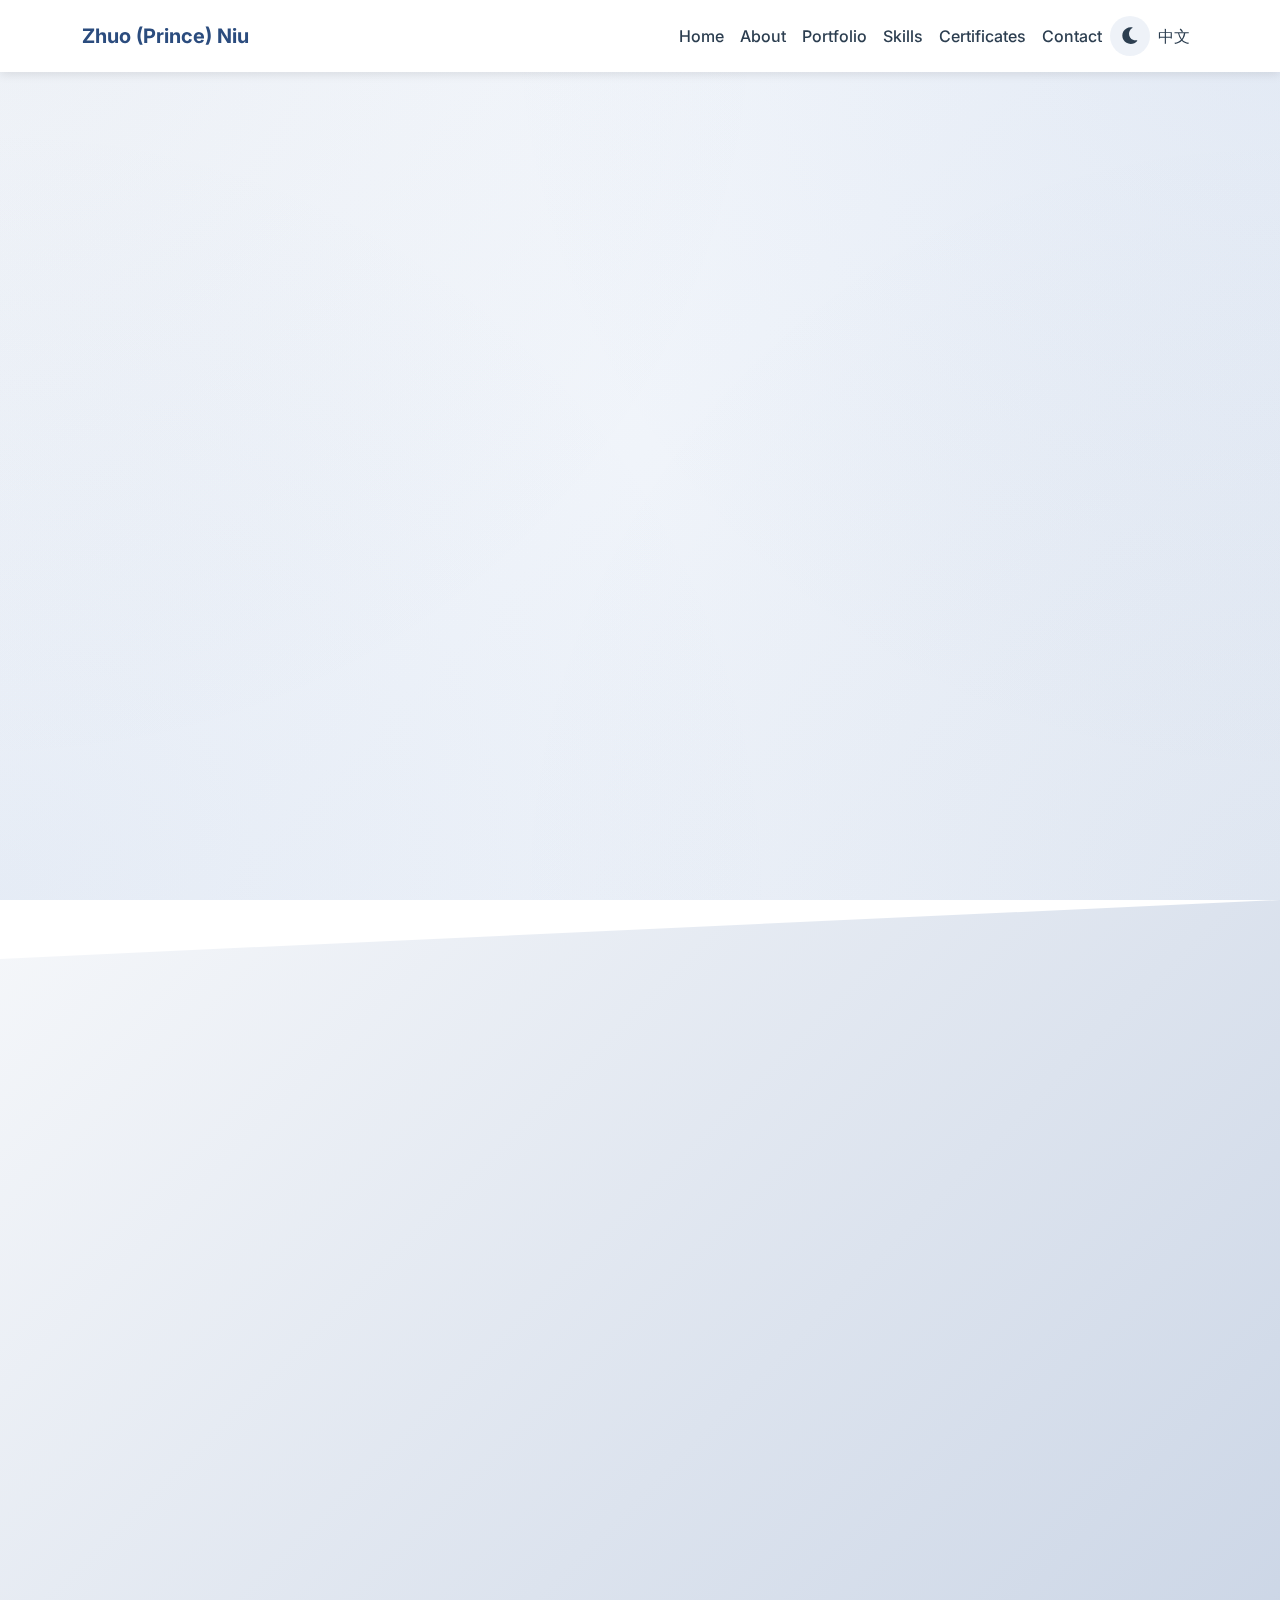
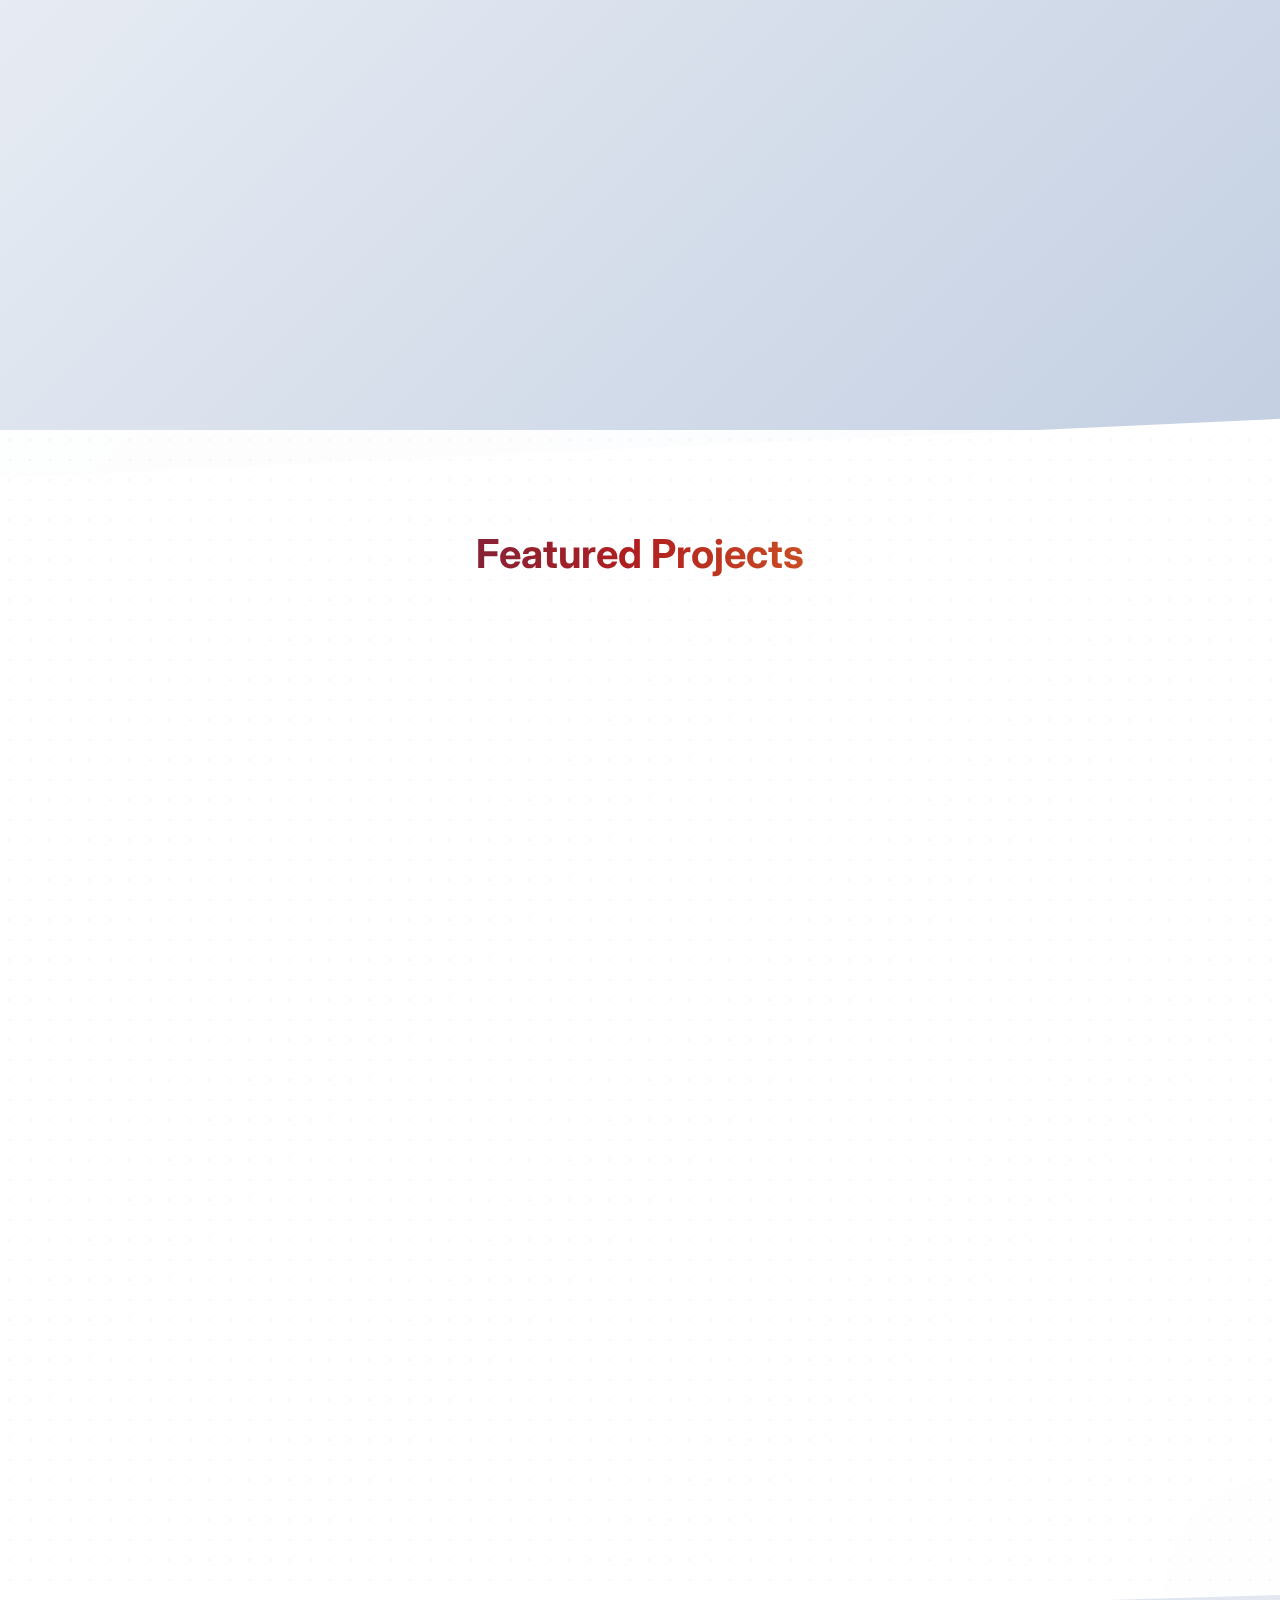
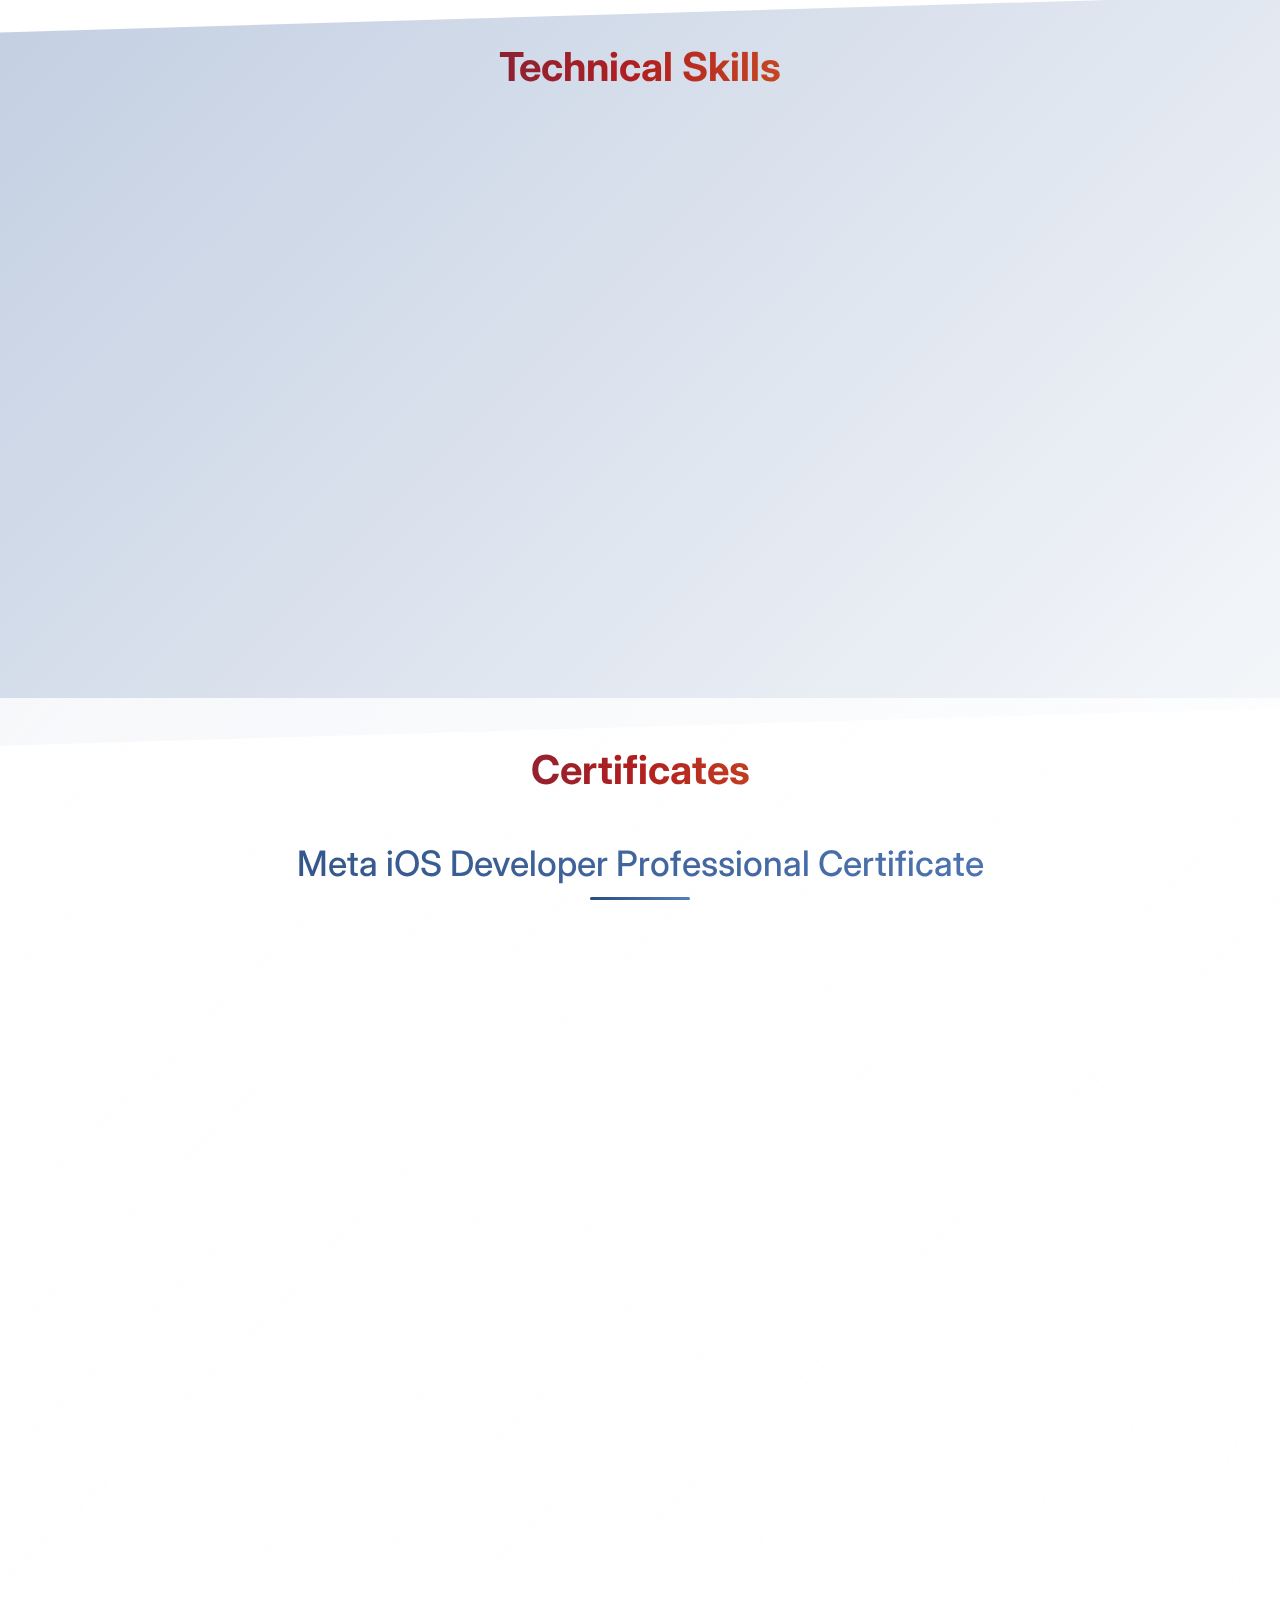
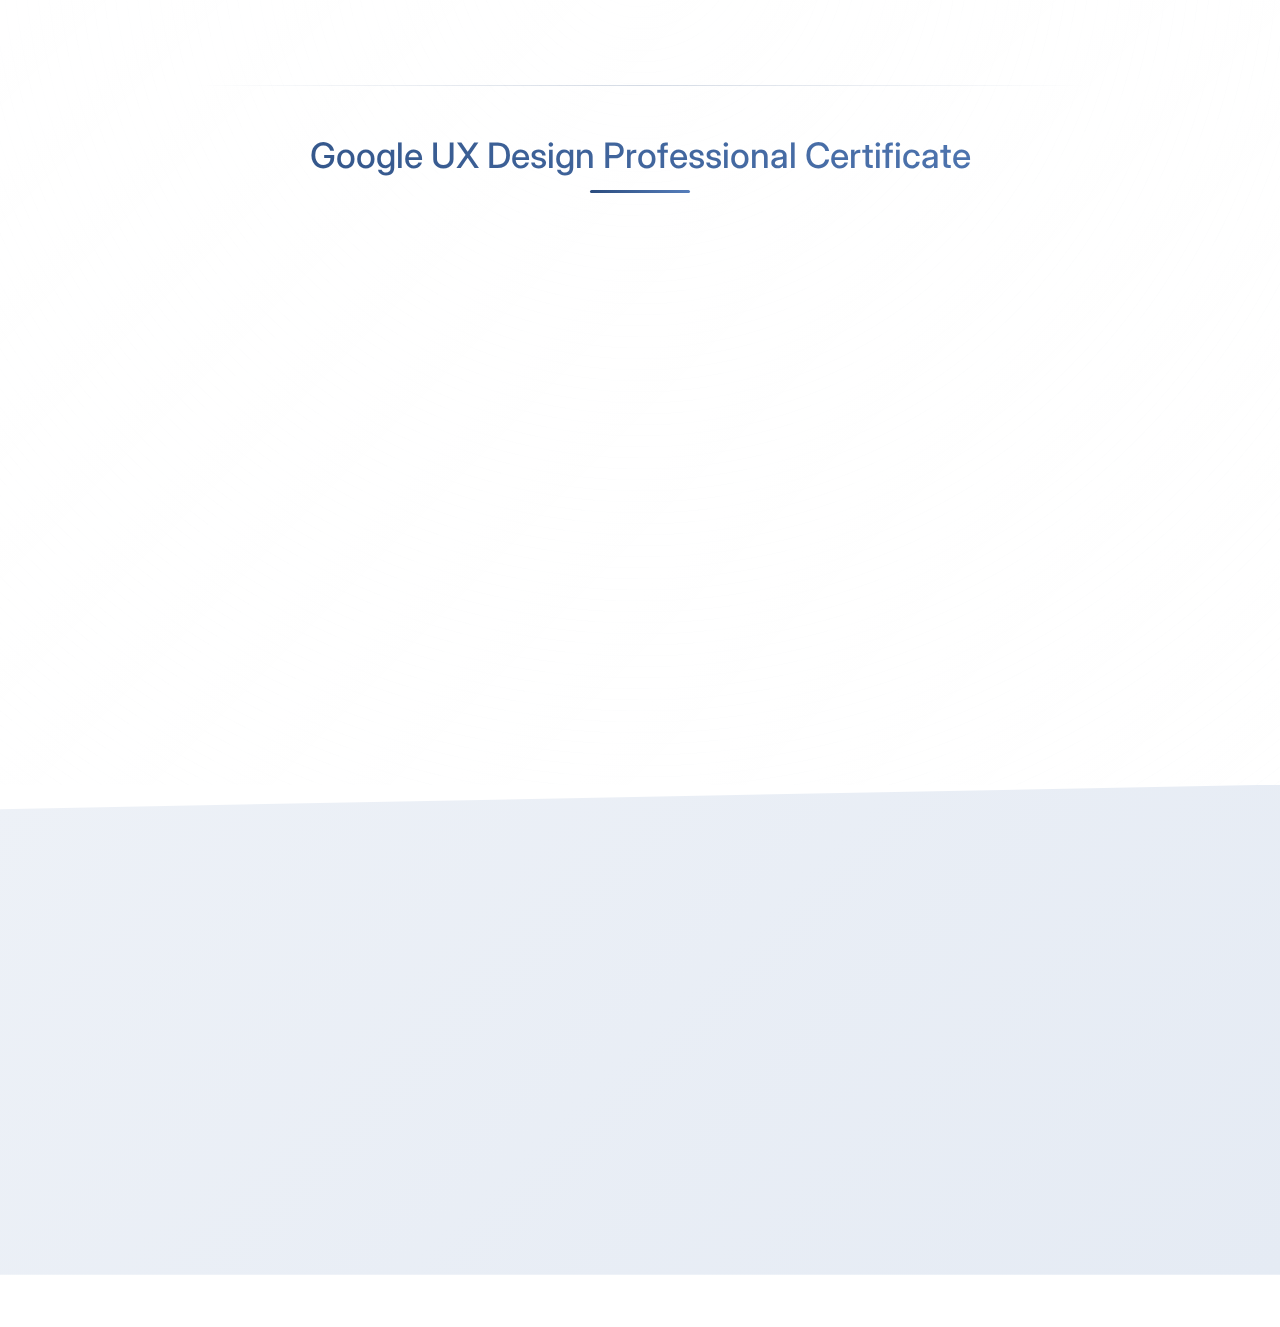
==== commit b71a6116: "Update littlelemon page" ====
--- a/index.html
+++ b/index.html
@@ -65,7 +65,7 @@
                     </div>
                 </div>
                 <div class="col-lg-3" data-aos="fade-left">
-                    <div class="hero-image">
+                    <div class="main-hero-image">
                         <img src="images/image.JPG" alt="Zhuo Niu" class="img-fluid floating-animation">
                     </div>
                 </div>
--- a/css/style.css
+++ b/css/style.css
@@ -828,20 +828,93 @@
     background-size: 200% 200%;
 } 
 
-/* Hero Section 样式更新 */
-.hero {
+/* Hero Section 样式优化 */
+.project-hero {
     min-height: 100vh;
-    padding: 0;
-    background: 
-        linear-gradient(135deg, rgba(255, 255, 255, 0.9) 0%, rgba(255, 255, 255, 0.8) 100%),
-        url('data:image/svg+xml,<svg width="30" height="30" viewBox="0 0 30 30" xmlns="http://www.w3.org/2000/svg"><rect width="30" height="30" fill="none"/><circle cx="15" cy="15" r="1" fill="%232B4C7E" opacity="0.2"/></svg>');
-    position: relative;
-    overflow: hidden;
+    background: linear-gradient(135deg, #f5f7fa 0%, #c3cfe2 100%);
+    padding: 160px 0 80px;
     display: flex;
     align-items: center;
 }
 
-.hero-image {
+.hero-content {
+    width: 100%;
+    max-width: 1200px;
+    margin: 0 auto;
+    padding: 0 2rem;
+}
+
+.hero-content .container {
+    display: flex;
+    align-items: center;
+    justify-content: center;
+    height: 100%;
+}
+
+.hero-content .row {
+    width: 100%;
+    align-items: center;
+    justify-content: center;
+}
+
+.hero-content h1 {
+    font-size: 3.5rem;
+    font-weight: 700;
+    margin-bottom: 2rem;
+    text-align: center;
+    background: linear-gradient(45deg, var(--primary-blue), var(--secondary-blue));
+    -webkit-background-clip: text;
+    -webkit-text-fill-color: transparent;
+}
+
+.hero-content .lead {
+    font-size: 1.5rem;
+    line-height: 1.6;
+    color: var(--text-secondary);
+    margin-bottom: 3rem;
+    max-width: 800px;
+    text-align: center;
+    margin-left: auto;
+    margin-right: auto;
+}
+
+.project-highlights {
+    display: grid;
+    grid-template-columns: repeat(auto-fit, minmax(250px, 1fr));
+    gap: 2rem;
+    margin: 3rem auto;
+    max-width: 800px;
+}
+
+.highlight-item {
+    display: flex;
+    align-items: center;
+    gap: 1.5rem;
+    padding: 1.5rem 2rem;
+    background: rgba(255, 255, 255, 0.9);
+    border-radius: 15px;
+    box-shadow: 0 10px 30px rgba(0, 0, 0, 0.1);
+    transition: all 0.3s ease;
+}
+
+.highlight-item:hover {
+    transform: translateY(-5px);
+    box-shadow: 0 15px 40px rgba(0, 0, 0, 0.15);
+}
+
+.highlight-item i {
+    font-size: 2rem;
+    color: var(--primary-blue);
+}
+
+.highlight-item span {
+    font-size: 1.2rem;
+    font-weight: 500;
+    color: var(--text-primary);
+}
+
+/* 主图片样式 */
+.main-hero-image {
     position: relative;
     padding: 2rem;
     text-align: center;
@@ -849,7 +922,7 @@
     margin-left: -20%;
 }
 
-.hero-image img {
+.main-hero-image img{
     max-width: 100%;
     height: auto;
     border-radius: 30px;
@@ -859,27 +932,76 @@
 }
 
 /* 悬浮效果 */
-.hero-image img:hover {
+.main-hero-image img:hover {
     transform: scale(1.25);
     box-shadow: 0 25px 50px rgba(0, 0, 0, 0.2);
 }
 
 /* 响应式调整 */
 @media (max-width: 991px) {
-    .hero-image {
+    .main-hero-image {
         width: 100%;
         margin-left: 0;
         margin-top: 3rem;
     }
-    
-    .hero-image img {
+    .main-hero-image img {
         transform: scale(1.1);
     }
-    
-    .hero-image img:hover {
+    .main-hero-image img:hover {
         transform: scale(1.15);
     }
 }
+
+/* Porsche图片样式 */
+.hero-image {
+    width: 100%;
+    height: 100%;
+    border-radius: 20px;
+    overflow: hidden;
+    box-shadow: 0 20px 40px rgba(0, 0, 0, 0.15);
+}
+
+.hero-image img {
+    width: 100%;
+    height: 100%;
+    object-fit: cover;
+    transition: transform 0.5s ease;
+}
+
+/* 深色模式调整 */
+[data-theme="dark"] .project-hero {
+    background: linear-gradient(135deg, rgba(26, 26, 26, 0.95) 0%, rgba(45, 45, 45, 0.9) 100%);
+}
+
+[data-theme="dark"] .highlight-item {
+    background: rgba(45, 45, 45, 0.9);
+}
+
+/* 响应式调整 */
+@media (max-width: 991px) {
+    .hero-content h1 {
+        font-size: 2.8rem;
+    }
+
+    .hero-content .lead {
+        font-size: 1.3rem;
+    }
+
+    .project-highlights {
+        grid-template-columns: 1fr;
+        max-width: 500px;
+    }
+}
+
+@media (max-width: 576px) {
+    .hero-content h1 {
+        font-size: 2.4rem;
+    }
+
+    .hero-content .lead {
+        font-size: 1.1rem;
+    }
+} 
 
 /* 添加浮动动画 */
 .floating-animation {
@@ -1079,13 +1201,6 @@
 } 
 
 /* Hero Section 内容居中样式 */
-.hero-content {
-    max-width: 1000px;
-    margin: 0 auto;
-    padding: 0;
-    margin-left: -5%;
-}
-
 .hero .col-lg-9 {
     min-height: 100vh;
     display: flex;
@@ -1311,7 +1426,7 @@
     padding-bottom: 4rem;
 }
 
-/* 确保内容区域有足够的空间 */
+/* 确保内容区域有足够的空 */
 .skills-section .container {
     position: relative;
     z-index: 2;
@@ -1376,7 +1491,7 @@
     border: 1px solid rgba(255, 255, 255, 0.3);
     box-shadow: 0 8px 32px rgba(31, 38, 135, 0.1);
     height: 100%;
-    min-height: 320px; /* 设置最小高度 */
+    min-height: 320px; /* 设最小高度 */
     display: flex;
     flex-direction: column;
 }
@@ -1390,7 +1505,7 @@
 }
 
 .certificate-content h3 {
-    font-size: 1.2rem; /* 减小标题字体 */
+    font-size: 1.2rem; /* 减小标字体 */
     font-weight: 600;
     line-height: 1.4;
     margin-bottom: 1rem;
@@ -1508,4 +1623,1220 @@
     .about-section .lead {
         font-size: 1.4rem;
     }
-} +} 
+
+/* Project Details Page Styles */
+.project-details-section {
+    padding-top: 120px;
+    padding-bottom: 80px;
+}
+
+.content-section {
+    margin-bottom: 6rem;
+}
+
+/* Project Header */
+.project-header {
+    margin-bottom: 4rem;
+}
+
+.project-meta {
+    margin-top: 1.5rem;
+}
+
+/* Project Hero Image */
+.project-hero-image {
+    margin: 4rem 0;
+}
+
+/* Feature Grid */
+.feature-grid {
+    display: grid;
+    grid-template-columns: repeat(auto-fit, minmax(280px, 1fr));
+    gap: 3rem;
+    margin: 3rem 0;
+}
+
+.feature-item {
+    text-align: center;
+    padding: 3rem;
+    background: rgba(255, 255, 255, 0.7);
+    border-radius: 20px;
+    transition: transform 0.3s ease;
+}
+
+/* Process Timeline */
+.process-timeline {
+    position: relative;
+    padding: 3rem 0;
+}
+
+.timeline-item {
+    position: relative;
+    padding: 2.5rem;
+    margin-bottom: 3rem;
+    background: rgba(255, 255, 255, 0.7);
+    border-radius: 20px;
+    transition: transform 0.3s ease;
+}
+
+/* Results Grid */
+.results-grid {
+    display: grid;
+    grid-template-columns: repeat(auto-fit, minmax(250px, 1fr));
+    gap: 3rem;
+    margin: 3rem 0;
+}
+
+.result-item {
+    text-align: center;
+    padding: 3rem;
+    background: rgba(255, 255, 255, 0.7);
+    border-radius: 20px;
+    transition: transform 0.3s ease;
+}
+
+/* Project Links */
+.project-links {
+    margin-top: 4rem;
+}
+
+/* Project Navigation */
+.project-navigation {
+    position: fixed;
+    top: 100px;
+    left: 40px;
+    z-index: 1000;
+    margin-top: 4rem;
+}
+
+.project-navigation .btn {
+    padding: 0.8rem 1.5rem;
+    border-radius: 30px;
+    font-weight: 500;
+    display: flex;
+    align-items: center;
+    gap: 0.5rem;
+    background: rgba(255, 255, 255, 0.9);
+    backdrop-filter: blur(10px);
+    border: none;
+    box-shadow: 0 4px 15px rgba(0, 0, 0, 0.1);
+    color: var(--text-primary);
+    transition: all 0.3s ease;
+}
+
+.project-navigation .btn:hover {
+    transform: translateX(-5px);
+    background: var(--primary-blue);
+    color: white;
+}
+
+.project-navigation .btn i {
+    font-size: 1.1rem;
+}
+
+/* 深色模式调整 */
+[data-theme="dark"] .project-navigation .btn {
+    background: rgba(45, 45, 45, 0.9);
+    color: var(--text-primary);
+}
+
+[data-theme="dark"] .project-navigation .btn:hover {
+    background: var(--primary-blue);
+    color: white;
+}
+
+/* 响应式调整 */
+@media (max-width: 768px) {
+    .project-navigation {
+        position: static;
+        margin-top: 4rem;
+        text-align: center;
+    }
+
+    .project-navigation .btn {
+        display: inline-flex;
+    }
+
+    .project-navigation .btn:hover {
+        transform: translateY(-5px);
+    }
+}
+
+/* Typography Adjustments */
+h2 {
+    font-size: 2.5rem;
+    margin-bottom: 2rem;
+}
+
+h3 {
+    font-size: 1.8rem;
+    margin-bottom: 1.5rem;
+}
+
+p {
+    font-size: 1.1rem;
+    line-height: 1.8;
+    margin-bottom: 1.5rem;
+}
+
+/* 深色模式调整 */
+[data-theme="dark"] .project-navigation {
+    border-top-color: rgba(255, 255, 255, 0.1);
+}
+
+/* 响应式调整 */
+@media (max-width: 768px) {
+    .project-details-section {
+        padding-top: 100px;
+        padding-bottom: 60px;
+    }
+
+    .content-section {
+        margin-bottom: 4rem;
+    }
+
+    .feature-grid,
+    .results-grid {
+        gap: 2rem;
+    }
+
+    .feature-item,
+    .result-item {
+        padding: 2rem;
+    }
+
+    h2 {
+        font-size: 2rem;
+    }
+
+    h3 {
+        font-size: 1.5rem;
+    }
+} 
+
+/* Porsche Project Specific Styles */
+.project-nav {
+    background: rgba(255, 255, 255, 0.95);
+    backdrop-filter: blur(10px);
+    padding: 1rem 0;
+}
+
+.project-nav .project-title {
+    font-size: 1.2rem;
+    font-weight: 600;
+    color: var(--text-secondary);
+    margin: 0 2rem;
+}
+
+.project-nav .nav-links {
+    display: flex;
+    gap: 2rem;
+}
+
+.project-nav .nav-link {
+    color: var(--text-primary);
+    font-weight: 500;
+    transition: all 0.3s ease;
+    position: relative;
+}
+
+.project-nav .nav-link::after {
+    content: '';
+    position: absolute;
+    bottom: -5px;
+    left: 0;
+    width: 0;
+    height: 2px;
+    background: var(--primary-blue);
+    transition: width 0.3s ease;
+}
+
+.project-nav .nav-link:hover::after {
+    width: 100%;
+}
+
+/* Hero Section */
+.project-hero {
+    min-height: 100vh;
+    background: linear-gradient(135deg, #f5f7fa 0%, #c3cfe2 100%);
+    padding: 120px 0 80px;
+    display: flex;
+    align-items: center;
+}
+
+.project-highlights {
+    display: flex;
+    gap: 2rem;
+    margin-top: 2rem;
+}
+
+.highlight-item {
+    display: flex;
+    align-items: center;
+    gap: 1rem;
+    padding: 1rem 1.5rem;
+    background: rgba(255, 255, 255, 0.8);
+    border-radius: 15px;
+    transition: transform 0.3s ease;
+}
+
+.highlight-item:hover {
+    transform: translateY(-5px);
+}
+
+.highlight-item i {
+    font-size: 1.5rem;
+    color: var(--primary-blue);
+}
+
+/* Split Section */
+.split-section {
+    padding: 100px 0;
+    background: var(--bg-primary);
+    transition: background-color 0.3s ease;
+}
+
+.process-step {
+    margin-bottom: 3rem;
+    padding: 2rem;
+    background: var(--bg-secondary);
+    border-radius: 20px;
+    transition: transform 0.3s ease;
+}
+
+.process-step:hover {
+    transform: translateX(10px);
+}
+
+.process-step h3 {
+    color: var(--primary-blue);
+    margin-bottom: 1rem;
+}
+
+/* Voice Flow Diagram */
+.voice-flow-diagram {
+    margin-top: 4rem;
+    padding: 3rem;
+    background: var(--bg-secondary);
+    border-radius: 20px;
+    transition: background-color 0.3s ease;
+}
+
+.flow-steps {
+    display: grid;
+    grid-template-columns: repeat(auto-fit, minmax(200px, 1fr));
+    gap: 2rem;
+    margin-top: 2rem;
+}
+
+.flow-step {
+    text-align: center;
+    padding: 2rem;
+    background: var(--bg-secondary);
+    border-radius: 15px;
+    box-shadow: 0 5px 15px rgba(0, 0, 0, 0.05);
+}
+
+.step-number {
+    font-size: 2rem;
+    font-weight: 700;
+    color: var(--primary-blue);
+    margin-bottom: 1rem;
+}
+
+/* Error Handling Section 样式调整 */
+.error-handling {
+    margin-top: 6rem; /* 增加上方间距 */
+    padding: 3rem;
+    background: var(--bg-secondary);
+    border-radius: 20px;
+    transition: background-color 0.3s ease;
+}
+
+.error-handling h3 {
+    margin-bottom: 3rem; /* 增加标题下方间距 */
+    color: var(--primary-blue);
+    text-align: center;
+}
+
+.error-scenarios {
+    display: grid;
+    grid-template-columns: repeat(auto-fit, minmax(250px, 1fr));
+    gap: 3rem; /* 增加卡片之间的间距 */
+    margin-top: 2rem;
+}
+
+.scenario {
+    padding: 2.5rem; /* 增加内部间距 */
+    background: var(--bg-secondary);
+    border-radius: 15px;
+    box-shadow: 0 5px 15px rgba(0, 0, 0, 0.05);
+    transition: transform 0.3s ease;
+}
+
+/* 深色模式调整 */
+[data-theme="dark"] .error-handling {
+    background: rgba(45, 45, 45, 0.95);
+}
+
+[data-theme="dark"] .scenario {
+    background: rgba(35, 35, 35, 0.95);
+}
+
+/* Gallery Section */
+.gallery-section {
+    padding: 100px 0 160px;
+    position: relative;
+    background: var(--bg-secondary);
+    transition: background-color 0.3s ease;
+}
+
+.gallery-grid {
+    display: grid;
+    grid-template-columns: repeat(auto-fit, minmax(300px, 1fr));
+    gap: 3rem;
+    margin-top: 3rem;
+    margin-bottom: 6rem;
+}
+
+.gallery-item {
+    position: relative;
+    border-radius: 15px;
+    overflow: hidden;
+    background: rgba(45, 45, 45, 0.95);
+    box-shadow: 0 10px 30px rgba(0, 0, 0, 0.3);
+}
+
+.gallery-item img {
+    width: 100%;
+    height: 100%;
+    object-fit: cover;
+    transition: transform 0.3s ease;
+}
+
+.gallery-caption {
+    position: absolute;
+    bottom: 0;
+    left: 0;
+    right: 0;
+    padding: 1rem;
+    background: rgba(0, 0, 0, 0.7);
+    color: white;
+    transform: translateY(100%);
+    transition: transform 0.3s ease;
+}
+
+.gallery-item:hover img {
+    transform: scale(1.05);
+}
+
+.gallery-item:hover .gallery-caption {
+    transform: translateY(0);
+}
+
+/* Dark Mode Adjustments */
+[data-theme="dark"] {
+    .project-nav {
+        background: rgba(26, 26, 26, 0.95);
+    }
+
+    .process-step,
+    .voice-flow-diagram,
+    .flow-step,
+    .scenario {
+        background: rgba(45, 45, 45, 0.95);
+    }
+
+    .highlight-item {
+        background: rgba(45, 45, 45, 0.8);
+    }
+}
+
+/* Responsive Adjustments */
+@media (max-width: 768px) {
+    .project-nav .project-title {
+        display: none;
+    }
+
+    .project-nav .nav-links {
+        gap: 1rem;
+    }
+
+    .process-step:hover {
+        transform: none;
+    }
+
+    .flow-steps {
+        grid-template-columns: 1fr;
+    }
+} 
+
+/* Porsche Project Hero Image Styles */
+.project-hero .hero-image {
+    width: 140%; 
+    height: auto;
+    margin-left: 10%;
+    border-radius: 20px;
+    overflow: hidden;
+    box-shadow: 0 20px 40px rgba(0, 0, 0, 0.15);
+    transition: transform 0.3s ease;
+}
+
+.project-hero .hero-image img {
+    width: 100%;
+    height: 100%;
+    object-fit: cover;
+    transform: scale(1.1); /* 放大图片 */
+    transition: transform 0.5s ease;
+}
+
+/* 悬浮效果 */
+.project-hero .hero-image:hover img {
+    transform: scale(1.15);
+}
+
+/* 响应式调整 */
+@media (max-width: 991px) {
+    .project-hero .hero-image {
+        width: 100%;
+        margin-left: 0;
+        margin-top: 2rem;
+    }
+    
+    .project-hero .hero-image img {
+        transform: scale(1.05);
+    }
+    
+    .project-hero .hero-image:hover img {
+        transform: scale(1.1);
+    }
+} 
+
+/* Design Showcase Carousel Styles */
+.design-showcase {
+    position: relative;
+    border-radius: 20px;
+    overflow: hidden;
+    box-shadow: 0 20px 40px rgba(0, 0, 0, 0.15);
+    margin: 2rem 0;
+    width: 160%; /* 设置基础宽度 */
+}
+
+.design-showcase .carousel {
+    border-radius: 20px;
+    width: 100%;
+    height: auto; /* 高度自动 */
+}
+
+.design-showcase .carousel-item img {
+    width: 150%;
+    height: auto;
+    object-fit: cover;
+    transition: transform 0.5s ease;
+}
+
+.design-showcase .carousel-caption {
+    background: linear-gradient(0deg, rgba(0, 0, 0, 0.8) 0%, rgba(0, 0, 0, 0) 100%);
+    left: 0;
+    right: 0;
+    bottom: 0;
+    padding: 2rem;
+    text-align: left;
+    transform: translateY(100%); /* 初始状态隐藏 */
+    transition: transform 0.3s ease; /* 添加过渡效果 */
+    
+}
+
+.design-showcase .carousel-item {
+    position: relative;
+    width: 100%;
+    height: auto; /* 高度自动适应 */
+    object-fit: contain; /* 确保图片完整显示 */
+}
+
+/* 悬浮时显示标题和描述 */
+.design-showcase .carousel-item:hover .carousel-caption {
+    transform: translateY(0); /* 显示标题和描述 */
+}
+
+/* 优化标题和描述样式 */
+.design-showcase .carousel-caption h5 {
+    font-size: 1.5rem;
+    font-weight: 600;
+    margin-bottom: 0.5rem;
+    opacity: 0; /* 初始状态隐藏 */
+    transform: translateY(20px);
+    transition: all 0.3s ease 0.1s; /* 添加延迟效果 */
+}
+
+.design-showcase .carousel-caption p {
+    font-size: 1rem;
+    opacity: 0;
+    transform: translateY(20px);
+    transition: all 0.3s ease 0.2s; /* 添加更长的延迟 */
+}
+
+/* 悬浮时显示文字 */
+.design-showcase .carousel-item:hover .carousel-caption h5,
+.design-showcase .carousel-item:hover .carousel-caption p {
+    opacity: 1;
+    transform: translateY(0);
+}
+
+/* 响应式调整 */
+@media (max-width: 768px) {
+    .design-showcase .carousel-caption {
+        padding: 1.5rem;
+    }
+    
+    .design-showcase .carousel-caption h5 {
+        font-size: 1.2rem;
+    }
+    
+    .design-showcase .carousel-caption p {
+        font-size: 0.9rem;
+    }
+}
+
+/* 轮播控制按钮样式 */
+.design-showcase .carousel-control-prev,
+.design-showcase .carousel-control-next {
+    width: 50px;
+    height: 50px;
+    background: var(--bg-secondary) ;
+    border-radius: 50%;
+    top: 50%;
+    transform: translateY(-50%);
+    opacity: 0;
+    transition: all 0.3s ease;
+}
+
+.design-showcase .carousel-control-prev {
+    left: 20px;
+}
+
+.design-showcase .carousel-control-next {
+    right: 20px;
+}
+
+.design-showcase .carousel-control-prev-icon,
+.design-showcase .carousel-control-next-icon {
+    filter: invert(1) grayscale(100);
+}
+
+/* 指示器样式 */
+.design-showcase .carousel-indicators {
+    bottom: 20px;
+    margin-bottom: 0;
+}
+
+.design-showcase .carousel-indicators button {
+    width: 10px;
+    height: 10px;
+    border-radius: 50%;
+    margin: 0 5px;
+    background-color: var(--bg-secondary);
+    border: 2px solid var(--bg-secondary);
+    transition: all 0.3s ease;
+}
+
+.design-showcase .carousel-indicators button.active {
+    background-color: var(--primary-blue);
+    border-color: var(--primary-blue);
+    transform: scale(1.2);
+}
+
+/* 悬浮效果 */
+.design-showcase:hover .carousel-control-prev,
+.design-showcase:hover .carousel-control-next {
+    opacity: 1;
+}
+
+/* 深色模式调整 */
+[data-theme="dark"] .design-showcase {
+    background: rgba(45, 45, 45, 0.95);
+}
+
+/* 响应式调整 */
+@media (max-width: 768px) {
+    .design-showcase .carousel-item {
+        height: 350px;
+    }
+    
+    .design-showcase .carousel-caption {
+        padding: 1.5rem;
+    }
+    
+    .design-showcase .carousel-caption h5 {
+        font-size: 1.2rem;
+    }
+} 
+
+/* 图片放大模态框样式 */
+.image-modal {
+    display: none;
+    position: fixed;
+    top: 0;
+    left: 0;
+    width: 100%;
+    height: 100%;
+    background-color: rgba(0, 0, 0, 0.9);
+    z-index: 2000;
+    cursor: pointer;
+    opacity: 0;
+    transition: opacity 0.3s ease;
+}
+
+.image-modal.show {
+    display: flex;
+    justify-content: center;
+    align-items: center;
+    opacity: 1;
+}
+
+.modal-content {
+    max-width: 90%;
+    max-height: 90vh;
+    transform: scale(0.9);
+    transition: transform 0.3s ease;
+}
+
+.image-modal.show .modal-content {
+    transform: scale(1);
+}
+
+.modal-close {
+    position: absolute;
+    top: 20px;
+    right: 20px;
+    color: white;
+    font-size: 2rem;
+    cursor: pointer;
+    transition: transform 0.3s ease;
+}
+
+.modal-close:hover {
+    transform: rotate(90deg);
+}
+
+/* 添加图片点击提示 */
+.design-showcase .carousel-item {
+    cursor: zoom-in;
+}
+
+/* Theme toggle and language toggle styles */
+.theme-toggle {
+    display: flex;
+    align-items: center;
+    gap: 1rem;
+    margin-left: 2rem; /* 增加左边距 */
+}
+
+#theme-toggle, #lang-toggle {
+    padding: 0.5rem;
+    font-size: 1rem;
+    cursor: pointer;
+    transition: all 0.3s ease;
+    color: var(--text-primary);
+    background: transparent;
+    border: none;
+    display: flex;
+    align-items: center;
+    justify-content: center;
+}
+
+#theme-toggle {
+    width: 40px; /* 固定宽度 */
+    height: 40px; /* 固定高度 */
+    border-radius: 50%; /* 圆形按钮 */
+    background: rgba(86, 126, 187, 0.1); /* 添加背景色 */
+}
+
+#theme-toggle:hover {
+    background: rgba(86, 126, 187, 0.2);
+    transform: rotate(15deg);
+}
+
+#theme-toggle i {
+    font-size: 1.2rem;
+}
+
+/* 深色模式调整 */
+[data-theme="dark"] #theme-toggle {
+    background: rgba(86, 126, 187, 0.2);
+}
+
+[data-theme="dark"] #theme-toggle:hover {
+    background: rgba(86, 126, 187, 0.3);
+}
+
+/* 响应式调整 */
+@media (max-width: 991px) {
+    .theme-toggle {
+        margin-left: 1rem;
+    }
+}
+
+/* Voice Interaction Section */
+.card-section {
+    padding: 100px 0;
+    background: var(--bg-primary);
+    transition: background-color 0.3s ease;
+}
+
+/* Feature Cards */
+.feature-card {
+    background: var(--bg-secondary);
+    padding: 2rem;
+    border-radius: 20px;
+    transition: all 0.3s ease;
+    height: 100%;
+}
+
+/* Voice Flow Diagram */
+.voice-flow-diagram {
+    margin-top: 4rem;
+    padding: 3rem;
+    background: var(--bg-secondary);
+    border-radius: 20px;
+    transition: background-color 0.3s ease;
+}
+
+/* Error Handling Section */
+.error-handling {
+    margin-top: 6rem;
+    padding: 3rem;
+    background: var(--bg-secondary);
+    border-radius: 20px;
+    transition: background-color 0.3s ease;
+}
+
+/* 深色模式调整 */
+[data-theme="dark"] {
+    .card-section {
+        background: #1a1a1a;
+    }
+
+    .feature-card,
+    .voice-flow-diagram,
+    .error-handling {
+        background: rgba(45, 45, 45, 0.95);
+        box-shadow: 0 10px 30px rgba(0, 0, 0, 0.3);
+    }
+
+    .flow-step,
+    .scenario {
+        background: rgba(35, 35, 35, 0.95);
+        box-shadow: 0 5px 15px rgba(0, 0, 0, 0.2);
+    }
+}
+
+/* Posture Checker Project Specific Styles */
+.tech-details {
+    padding: 2rem;
+}
+
+.tech-item {
+    margin-bottom: 9.3rem;
+    padding: 2rem;
+    background: var(--bg-secondary);
+    border-radius: 20px;
+    transition: all 0.3s ease;
+}
+.tech-item:hover {
+    transform: translateY(-5px);
+}
+.tech-item h3 {
+    color: var(--primary-blue);
+    margin-bottom: 1.5rem;
+    font-size: 1.8rem;
+}
+
+.tech-item ul {
+    list-style: none;
+    padding-left: 0;
+}
+
+.tech-item li {
+    margin-bottom: 1rem;
+    padding-left: 2rem;
+    position: relative;
+}
+
+.tech-item li:before {
+    content: "→";
+    position: absolute;
+    left: 0;
+    color: var(--text-accent);
+}
+
+/* Flow Steps */
+.flow-steps {
+    display: grid;
+    grid-template-columns: repeat(auto-fit, minmax(200px, 1fr));
+    gap: 2rem;
+    margin-top: 2rem;
+}
+
+.flow-step {
+    background: var(--bg-secondary);
+    padding: 1.5rem;
+    border-radius: 15px;
+    text-align: center;
+    transition: all 0.3s ease;
+}
+
+.flow-step:hover {
+    transform: translateY(-5px);
+}
+
+/* Tech Stack */
+.tech-stack {
+    display: grid;
+    grid-template-columns: repeat(auto-fit, minmax(250px, 1fr));
+    gap: 2rem;
+    margin-top: 3rem;
+}
+
+.tech-card {
+    background: var(--bg-primary);
+    padding: 2rem;
+    border-radius: 20px;
+    text-align: center;
+    transition: all 0.3s ease;
+}
+
+.tech-card:hover {
+    transform: translateY(-5px);
+}
+
+.tech-card i {
+    font-size: 3rem;
+    color: var(--primary-blue);
+    margin-bottom: 1.5rem;
+}
+
+.tech-card h3 {
+    margin-bottom: 1rem;
+    color: var(--text-primary);
+}
+
+/* 深色模式调整 */
+[data-theme="dark"] {
+    .tech-item,
+    .flow-step,
+    .stage,
+    .tech-item li:before {
+        color: var(--text-accent);
+    }
+}
+
+/* 响应式调整 */
+@media (max-width: 768px) {
+    .design-stages {
+        grid-template-columns: 1fr;
+    }
+
+    .tech-item {
+        padding: 1.5rem;
+    }
+
+    .tech-card {
+        padding: 1.5rem;
+    }
+}
+
+/* Posture Checker Hero Image Specific Styles */
+.posture-hero-image img {
+    width: 80%; 
+    height: 80%;
+    display: flex;
+    justify-content: center;
+    align-items: center;
+    margin-left: 40%;
+    transition: transform 0.3s ease;
+}
+
+.posture-hero-image img:hover {
+    transform: scale(1.05);
+}
+
+/* Design Section Styles */
+.design-section {
+    padding: 100px 0;
+    background: var(--bg-primary);
+}
+
+.design-process {
+    margin-top: 4rem;
+}
+
+.design-stage {
+    margin-bottom: 6rem;
+    padding: 3rem;
+    background: var(--bg-secondary);
+    border-radius: 20px;
+    box-shadow: 0 10px 30px rgba(0, 0, 0, 0.1);
+    transition: all 0.3s ease;
+}
+
+.design-stage:last-child {
+    margin-bottom: 0;
+}
+
+.stage-header {
+    text-align: center;
+    margin-bottom: 3rem;
+}
+
+.stage-header h3 {
+    color: var(--primary-blue);
+    font-size: 2rem;
+    margin-bottom: 1rem;
+}
+
+.stage-header p {
+    color: var(--text-secondary);
+    font-size: 1.1rem;
+    max-width: 600px;
+    margin: 0 auto;
+}
+
+.stage-content {
+    display: flex;
+    justify-content: center;
+    align-items: center;
+    margin: 0 auto;
+    max-width: 1000px;
+}
+
+.stage-content img {
+    width: 100%;
+    height: auto;
+    border-radius: 15px;
+    transition: transform 0.3s ease;
+    cursor: pointer;
+}
+
+.stage-content img:hover {
+    transform: scale(1.02);
+}
+
+/* 深色模式调整 */
+[data-theme="dark"] .design-stage {
+    background: rgba(45, 45, 45, 0.95);
+    box-shadow: 0 10px 30px rgba(0, 0, 0, 0.3);
+}
+
+/* 响应式调整 */
+@media (max-width: 768px) {
+    .design-stage {
+        padding: 2rem;
+        margin-bottom: 4rem;
+    }
+
+    .stage-header h3 {
+        font-size: 1.8rem;
+    }
+
+    .stage-header p {
+        font-size: 1rem;
+    }
+}
+
+/* Development Section Styles */
+.development-section {
+    padding: 100px 0;
+    background: var(--bg-secondary);  
+    position: relative;
+}
+
+/* Implementation Showcase Styles */
+.implementation-showcase {
+    margin-top: 4rem;
+    margin-bottom: 10rem;
+    background: var(--bg-secondary); 
+}
+
+.implementation-grid {
+    display: grid;
+    grid-template-columns: repeat(3, 1fr);
+    gap: 2rem;
+    background: transparent;  /* 移除原有背景色 */
+}
+
+/* 深色模式调整 */
+[data-theme="dark"] .implementation-showcase {
+    background: rgba(35, 35, 35, 0.95);  /* 深色模式下的背景色 */
+}
+
+.implementation-item {
+    position: relative;
+    border-radius: 15px;
+    overflow: hidden;
+    box-shadow: 0 10px 30px rgba(0, 0, 0, 0.1);
+    transition: all 0.3s ease;
+    cursor: pointer;
+}
+
+.implementation-item img {
+    width: 100%;
+    height: auto;
+    object-fit: cover;
+    transition: transform 0.3s ease;
+}
+
+.implementation-caption {
+    position: absolute;
+    bottom: 0;
+    left: 0;
+    right: 0;
+    padding: 1rem;
+    background: linear-gradient(0deg, rgba(0, 0, 0, 0.8) 0%, transparent 100%);
+    color: white;
+    transform: translateY(100%);
+    transition: transform 0.3s ease;
+}
+
+.implementation-item:hover {
+    transform: translateY(-5px);
+}
+
+.implementation-item:hover img {
+    transform: scale(1.05);
+}
+
+.implementation-item:hover .implementation-caption {
+    transform: translateY(0);
+}
+
+/* 深色模式调整 */
+[data-theme="dark"] .implementation-item {
+    background: rgba(45, 45, 45, 0.95);
+    box-shadow: 0 10px 30px rgba(0, 0, 0, 0.3);
+}
+
+/* 响应式调整 */
+@media (max-width: 991px) {
+    .implementation-grid {
+        grid-template-columns: repeat(2, 1fr);
+    }
+}
+
+@media (max-width: 576px) {
+    .implementation-grid {
+        grid-template-columns: 1fr;
+    }
+}
+
+/* Logic Diagrams Styles */
+.logic-diagrams {
+    display: flex;
+    flex-direction: column;
+    gap: 3rem;
+    margin: 2rem 0;
+}
+
+.diagram-item {
+    position: relative;
+    border-radius: 15px;
+    overflow: hidden;
+    box-shadow: 0 10px 30px rgba(0, 0, 0, 0.1);
+    transition: all 0.3s ease;
+    background: var(--bg-secondary);
+    padding: 1.5rem;
+}
+
+.diagram-item img {
+    width: 100%;
+    height: auto;
+    border-radius: 10px;
+    transition: transform 0.3s ease;
+    cursor: zoom-in;
+}
+
+.diagram-item:hover {
+    transform: translateY(-5px);
+    box-shadow: 0 15px 40px rgba(0, 0, 0, 0.15);
+}
+
+.diagram-item:hover img {
+    transform: scale(1.02);
+}
+
+.diagram-caption {
+    text-align: center;
+    margin-top: 1.5rem;
+    font-size: 1.1rem;
+    color: var(--text-secondary);
+    font-weight: 500;
+}
+
+/* 深色模式调整 */
+[data-theme="dark"] .diagram-item {
+    background: rgba(45, 45, 45, 0.95);
+    box-shadow: 0 10px 30px rgba(0, 0, 0, 0.3);
+}
+
+/* 响应式调整 */
+@media (max-width: 768px) {
+    .logic-diagrams {
+        gap: 2rem;
+    }
+    
+    .diagram-item {
+        padding: 1rem;
+    }
+    
+    .diagram-caption {
+        font-size: 1rem;
+    }
+}
+
+/* Posture Checker Highlight Styles */
+.posture-project-highlights {
+    display: flex;
+    flex-wrap: wrap;
+    gap: 1.5rem;
+    margin: 2rem 0;
+    margin-left: -1rem; 
+}
+
+.posture-highlight-item {
+    display: flex;
+    align-items: center;
+    gap: 0.8rem;
+    padding: 1rem 1.5rem;
+    background: var(--bg-primary);
+    border-radius: 12px;
+    transition: all 0.3s ease;
+}
+
+.posture-highlight-item:hover {
+    transform: translateY(-5px);
+}
+
+.posture-highlight-item i {
+    font-size: 1.5rem;
+    color: var(--primary-blue);
+}
+
+.posture-highlight-item span {
+    font-size: 0.95rem;
+    font-weight: 500;
+    color: var(--text-primary);
+}
+
+/* 深色模式适配 */
+[data-theme="dark"] .posture-highlight-item {
+    background: rgba(45, 45, 45, 0.95);
+}
+
+/* 响应式调整 */
+@media (max-width: 768px) {
+    .posture-project-highlights {
+        margin-left: 0; 
+        justify-content: center;
+    }
+}--- a/css/animations.css
+++ b/css/animations.css
@@ -53,11 +53,6 @@
     }
 }
 
-/* Form Submit Button Animation */
-.btn-primary .spinner-border {
-    margin-left: 8px;
-}
-
 /* Add loading state animation */
 @keyframes buttonLoading {
     0% {
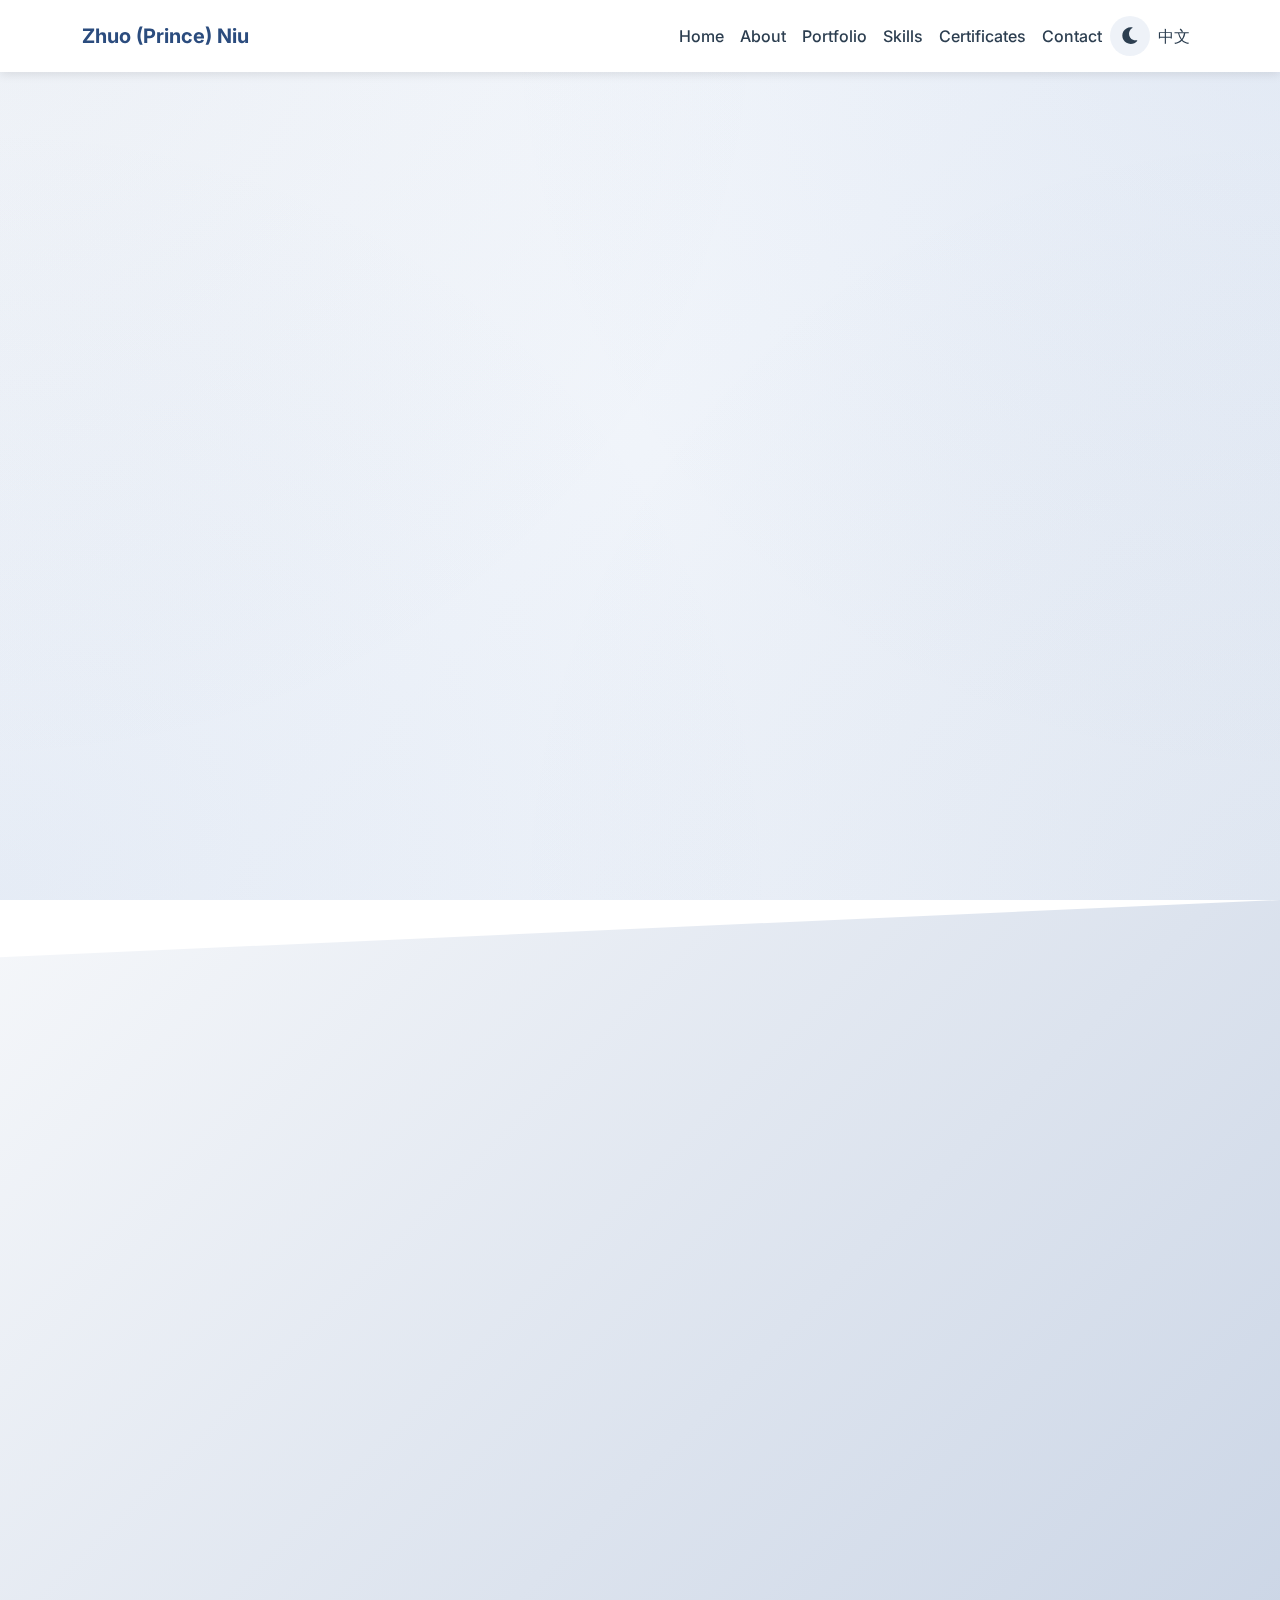
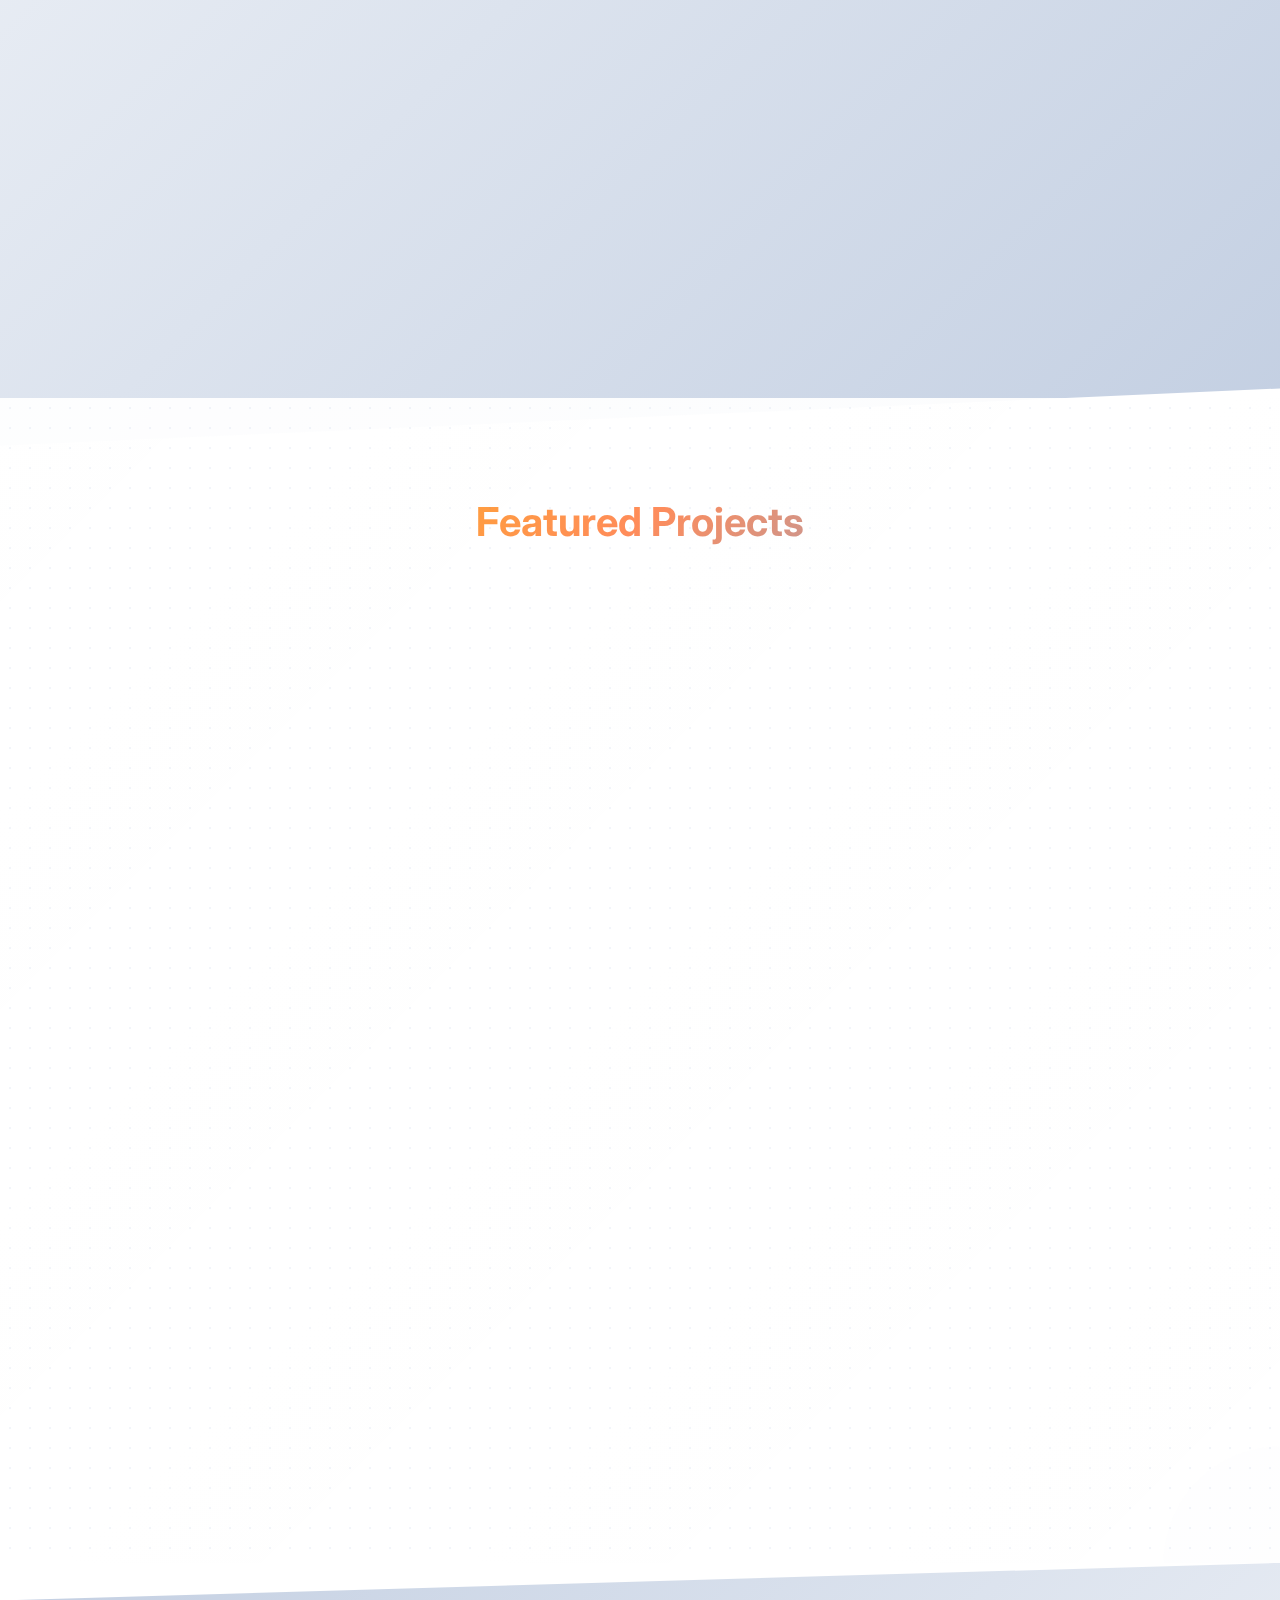
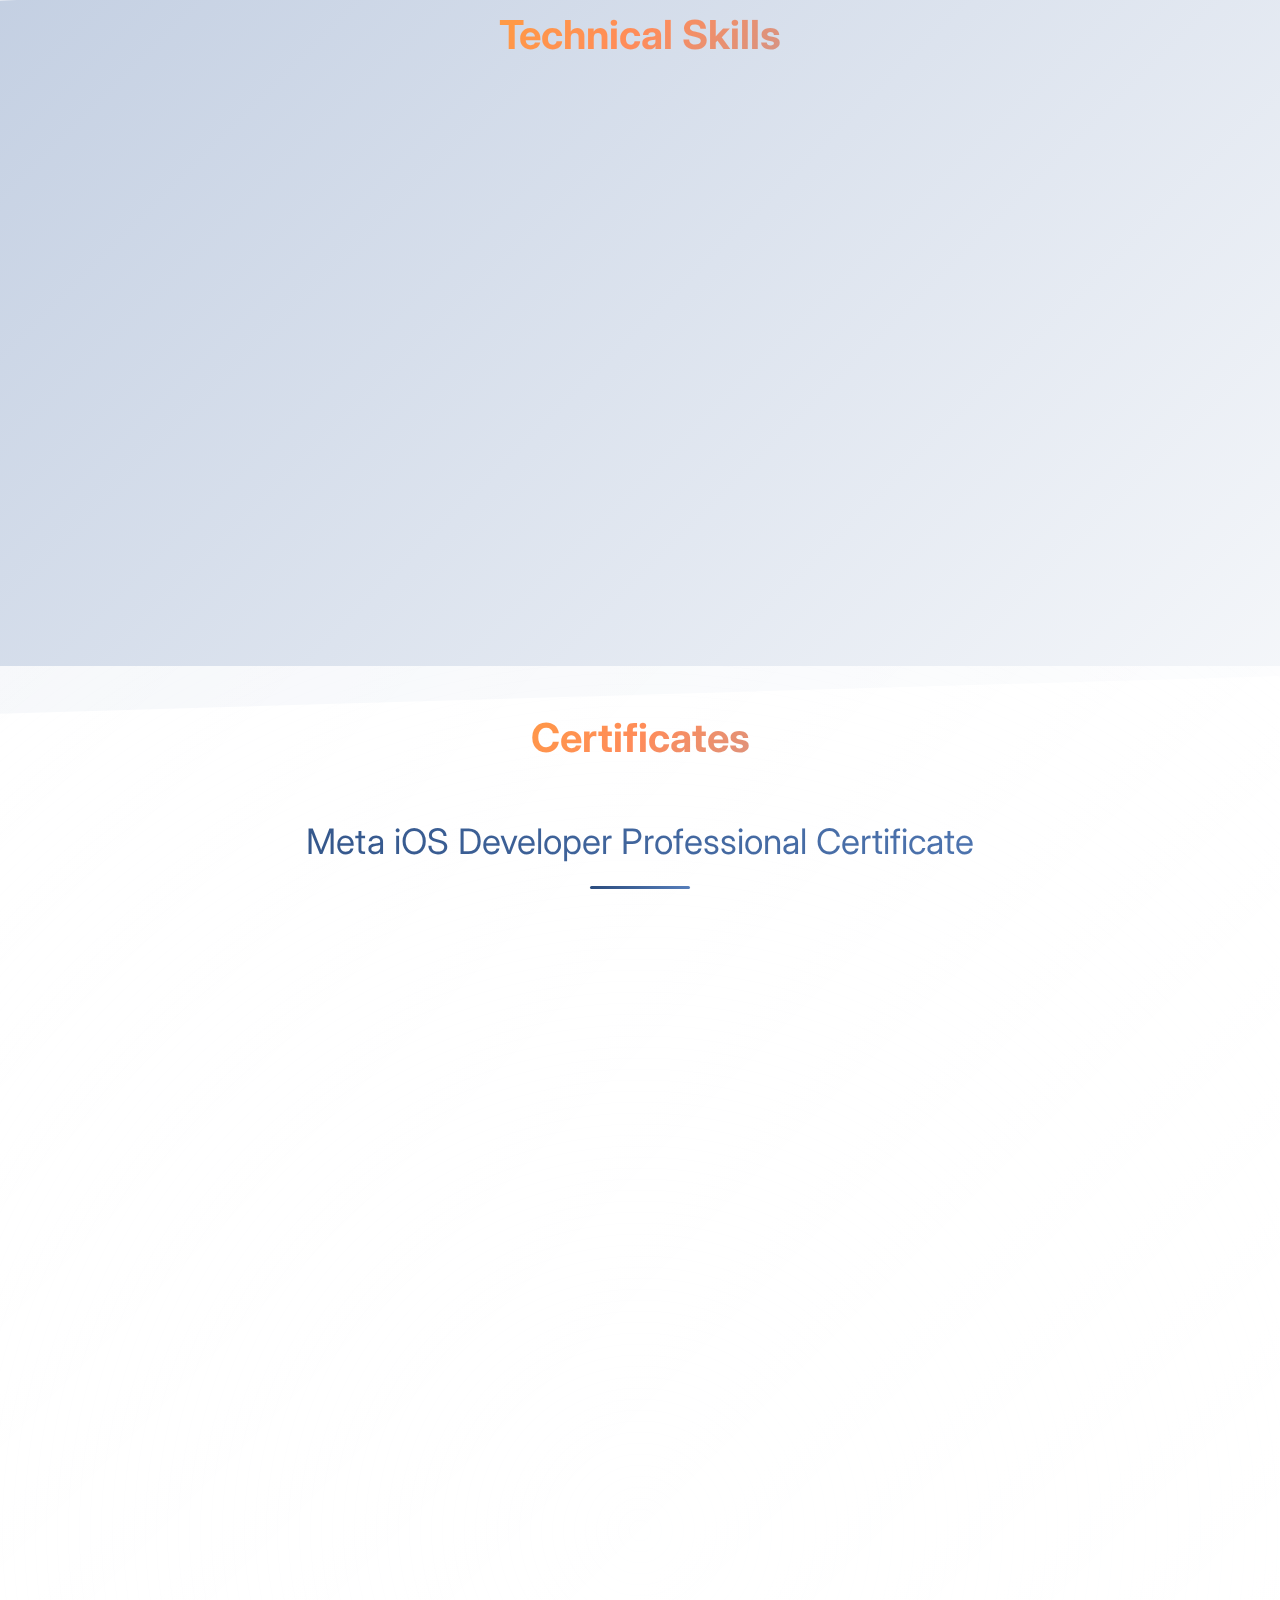
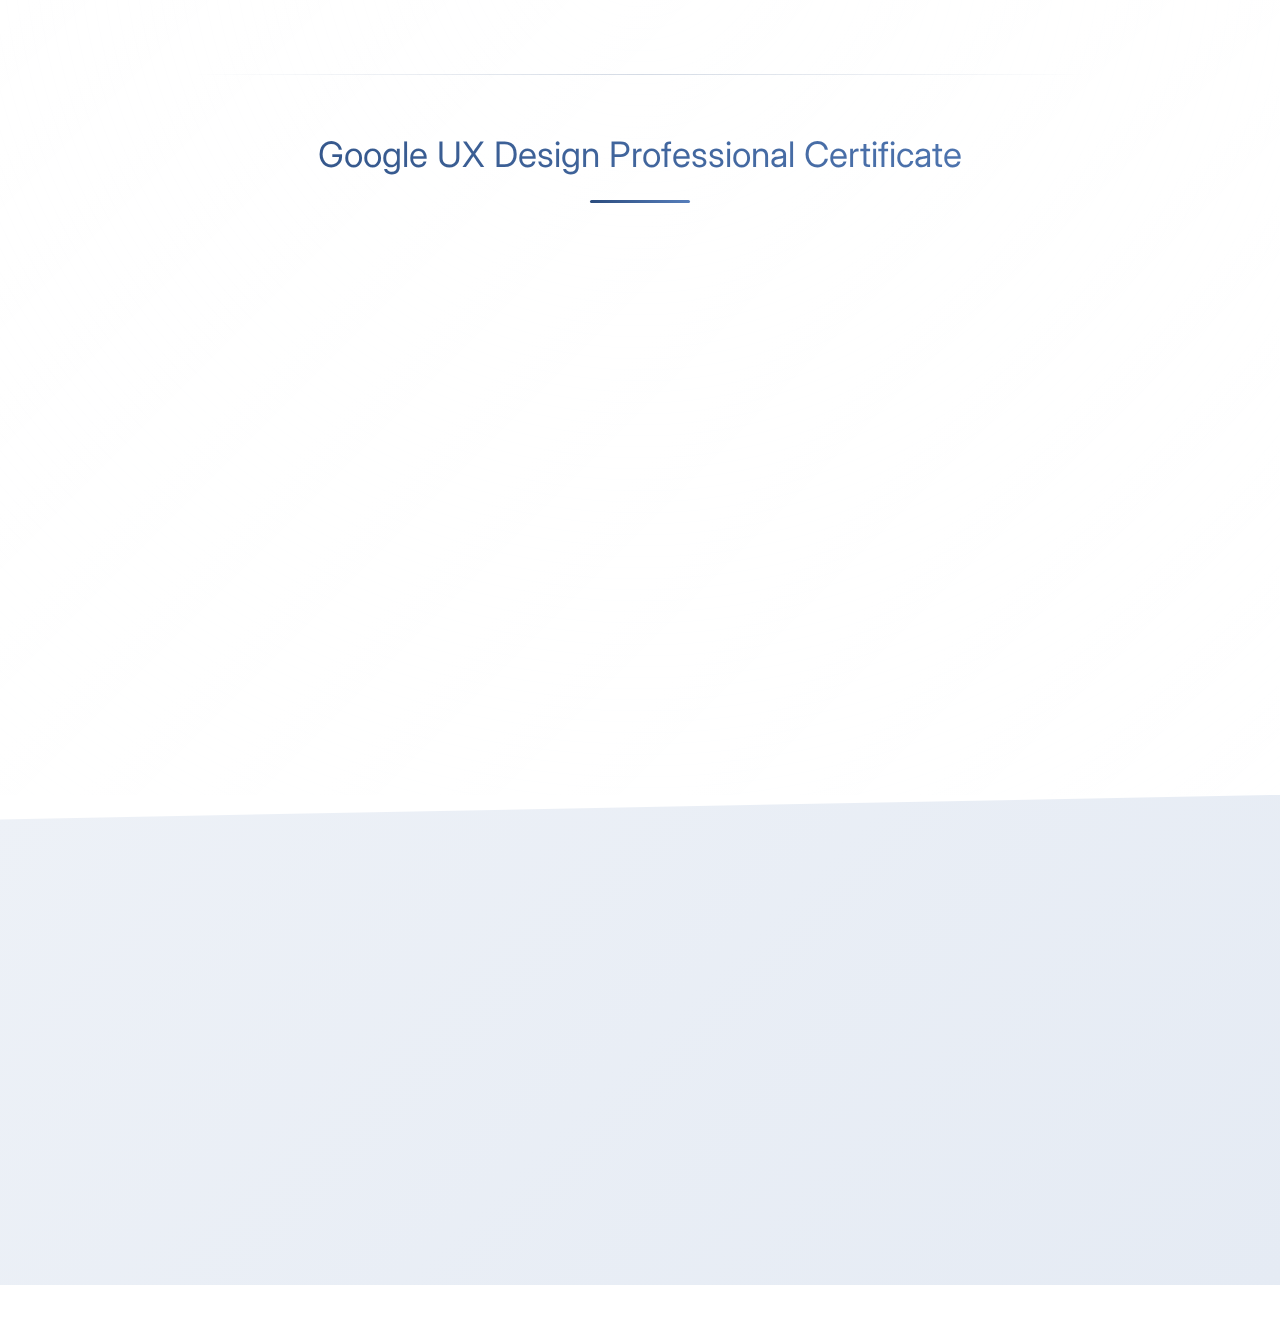
==== commit fe3baa14: "Update en and zh" ====
--- a/index.html
+++ b/index.html
@@ -57,7 +57,7 @@
         <div class="container h-100">
             <div class="row h-100 align-items-center justify-content-center">
                 <div class="col-lg-9 d-flex flex-column justify-content-center" data-aos="fade-right">
-                    <div class="hero-content text-center">
+                    <div class="main-hero-content text-center">
                         <h1 data-i18n="name"></h1>
                         <h2 data-i18n="hero-title"></h2>
                         <p data-i18n="hero-description"></p>
@@ -66,7 +66,7 @@
                 </div>
                 <div class="col-lg-3" data-aos="fade-left">
                     <div class="main-hero-image">
-                        <img src="images/image.JPG" alt="Zhuo Niu" class="img-fluid floating-animation">
+                        <img src="images/image.jpeg" alt="Zhuo Niu" class="img-fluid floating-animation">
                     </div>
                 </div>
             </div>
@@ -125,10 +125,10 @@
                                     <img src="images/about/about-1.jpg" class="d-block w-100" alt="About Image 1">
                                 </div>
                                 <div class="carousel-item">
-                                    <img src="images/about/about-2.jpg" class="d-block w-100" alt="About Image 2">
+                                    <img src="images/about/about-2.jpeg" class="d-block w-100" alt="About Image 2">
                                 </div>
                                 <div class="carousel-item">
-                                    <img src="images/about/about-3.jpg" class="d-block w-100" alt="About Image 3">
+                                    <img src="images/about/about-3.jpeg" class="d-block w-100" alt="About Image 3">
                                 </div>
                             </div>
                             <button class="carousel-control-prev" type="button" data-bs-target="#aboutCarousel" data-bs-slide="prev">
@@ -314,7 +314,7 @@
             
             <!-- Meta iOS Developer Certificates -->
             <div class="certificate-group mb-5">
-                <h3 class="group-title" data-i18n="meta-cert-title"></h3>
+                <p class="group-title" data-i18n="meta-cert-title"></p>
                 <div class="row g-4">
                     <!-- Introduction to iOS Mobile Application Development -->
                     <div class="col-lg-4 col-md-6" data-aos="fade-up">
@@ -414,7 +414,7 @@
 
             <!-- Google UX Design Certificates -->
             <div class="certificate-group">
-                <h3 class="group-title" data-i18n="google-cert-title"></h3>
+                <p class="group-title" data-i18n="google-cert-title"></p>
                 <div class="row g-4">
                     <!-- Foundations of UX -->
                     <div class="col-lg-4 col-md-6" data-aos="fade-up">
--- a/css/style.css
+++ b/css/style.css
@@ -163,7 +163,7 @@
     background: linear-gradient(135deg, #edf1f7 0%, #dde5f1 100%);
     clip-path: polygon(0 5%, 100% 0, 100% 95%, 0 100%);
     margin: -3rem 0;
-    padding: 8rem 0 14rem 0;
+    padding: 12rem 0 14rem 0;
     position: relative;
 }
 
@@ -202,7 +202,7 @@
     border-radius: 20px;
     overflow: hidden;
     box-shadow: 0 20px 40px rgba(0, 0, 0, 0.15);
-    margin: 6rem 0 0 auto;
+    margin: 1rem 0 0 auto;
     width: 120%;
     max-width: 800px;
     transform: translateX(10%);
@@ -219,7 +219,7 @@
 }
 
 .carousel-item {
-    height: 600px;
+    height: 900px;
     position: relative;
     transition: transform .6s ease-in-out;
 }
@@ -432,7 +432,7 @@
 
 .project-link.secondary {
     border: 2px solid var(--primary-blue);
-    color: var(--primary-blue);
+    color: var(--secondary-blue);
 }
 
 /* Hover Effects */
@@ -685,11 +685,18 @@
 
 /* 标题样式优化 */
 h1, h2, h3 {
-    background: linear-gradient(to right, #1a2a6c, #b21f1f, #fdbb2d);
+    background: linear-gradient(135deg, #FFC107, #FF8C5A, #6CA8EF);
     -webkit-background-clip: text;
     -webkit-text-fill-color: transparent;
     margin-bottom: 1.5rem;
 } 
+
+/* 深色模式下的标题样式 */
+[data-theme="dark"] h1, [data-theme="dark"] h2, [data-theme="dark"] h3 {
+    background: linear-gradient(90deg, #E6B800, #D46A50, #5B92D9);
+    -webkit-background-clip: text;
+    -webkit-text-fill-color: transparent;
+}
 
 /* 调整项目卡片的上边距 */
 #portfolio-grid {
@@ -728,7 +735,14 @@
     font-size: 1.5rem;
     margin-bottom: 1.5rem;
     color: var(--heading-color);
-    background: linear-gradient(45deg, var(--primary-blue), var(--secondary-blue));
+    background: linear-gradient(45deg, var(--primary-blue), #4F94CD, var(--secondary-blue));
+    -webkit-background-clip: text;
+    -webkit-text-fill-color: transparent;
+}
+
+/* 深色模式下的标题样式 */
+[data-theme="dark"] .skill-category h3 {
+    background: linear-gradient(45deg, #88A9E5, #7BA3E8, #5E9FFF);
     -webkit-background-clip: text;
     -webkit-text-fill-color: transparent;
 }
@@ -844,6 +858,13 @@
     padding: 0 2rem;
 }
 
+.main-hero-content {
+    width: 100%;
+    max-width: 1200px;
+    padding: 0 2rem;
+    margin-left: -20%;
+}
+
 .hero-content .container {
     display: flex;
     align-items: center;
@@ -862,7 +883,14 @@
     font-weight: 700;
     margin-bottom: 2rem;
     text-align: center;
-    background: linear-gradient(45deg, var(--primary-blue), var(--secondary-blue));
+    background: linear-gradient(45deg, var(--primary-blue), #4F94CD, var(--secondary-blue));
+    -webkit-background-clip: text;
+    -webkit-text-fill-color: transparent;
+}
+
+/* 深色模式下的标题样式 */
+[data-theme="dark"] .hero-content h1 {
+    background: linear-gradient(45deg, #88A9E5, #7BA3E8, #5E9FFF);
     -webkit-background-clip: text;
     -webkit-text-fill-color: transparent;
 }
@@ -919,11 +947,11 @@
     padding: 2rem;
     text-align: center;
     width: 120%;
-    margin-left: -20%;
+    margin-left: -40%;
 }
 
 .main-hero-image img{
-    max-width: 100%;
+    max-width: 250%;
     height: auto;
     border-radius: 30px;
     box-shadow: 0 20px 40px rgba(0, 0, 0, 0.15);
@@ -1206,7 +1234,7 @@
     display: flex;
     align-items: center;
     justify-content: center;
-    padding-right: 2rem;
+    margin-left: -20%;
 }
 
 /* 整右侧图片置 */
@@ -1445,7 +1473,7 @@
     background: linear-gradient(135deg, #f5f7fa 0%, #c3cfe2 100%);
     clip-path: polygon(0 5%, 100% 0, 100% 95%, 0 100%);
     margin: -3rem 0;
-    padding: 8rem 0 14rem 0;
+    padding: 12rem 0 14rem 0;
     position: relative;
 }
 
@@ -1453,16 +1481,19 @@
 .about-section .container {
     position: relative;
     z-index: 2;
-    padding-bottom: 4rem;
+    padding-bottom: 2rem;
 }
 
 /* 响应式调整 */
 @media (max-width: 768px) {
     .about-section {
-        padding: 6rem 0 12rem 0;
-        clip-path: polygon(0 3%, 100% 0, 100% 97%, 0 100%);
-    }
-} 
+        padding: 10rem 0 12rem 0; /* 移动端稍微减少间距 */
+    }
+    
+    .about-section .container {
+        padding-top: 3rem;
+    }
+}
 
 /* 响应式调整 */
 @media (max-width: 991px) {
@@ -1600,7 +1631,7 @@
     line-height: 1.4;
     margin-bottom: 2rem;
     color: var(--text-secondary); /* 使用强调色 */
-    background: linear-gradient(45deg, var(--primary-blue), var(--secondary-blue));
+    background: linear-gradient(45deg, var(--primary-blue), #4F94CD, var(--secondary-blue));
     -webkit-background-clip: text;
     -webkit-text-fill-color: transparent;
     padding: 0.5rem 0;
@@ -1610,6 +1641,9 @@
 /* 深色模式调整 */
 [data-theme="dark"] .about-section .lead {
     border-bottom-color: rgba(86, 126, 187, 0.2);
+    background: linear-gradient(45deg, #88A9E5, #7BA3E8, #5E9FFF);
+    -webkit-background-clip: text;
+    -webkit-text-fill-color: transparent;
 }
 
 /* 响应式调整 */
@@ -2119,14 +2153,14 @@
     border-radius: 20px;
     overflow: hidden;
     box-shadow: 0 20px 40px rgba(0, 0, 0, 0.15);
-    margin: 2rem 0;
+    margin: 4rem 0;
     width: 160%; /* 设置基础宽度 */
 }
 
 .design-showcase .carousel {
     border-radius: 20px;
     width: 100%;
-    height: auto; /* 高度自动 */
+    height: auto;
 }
 
 .design-showcase .carousel-item img {
